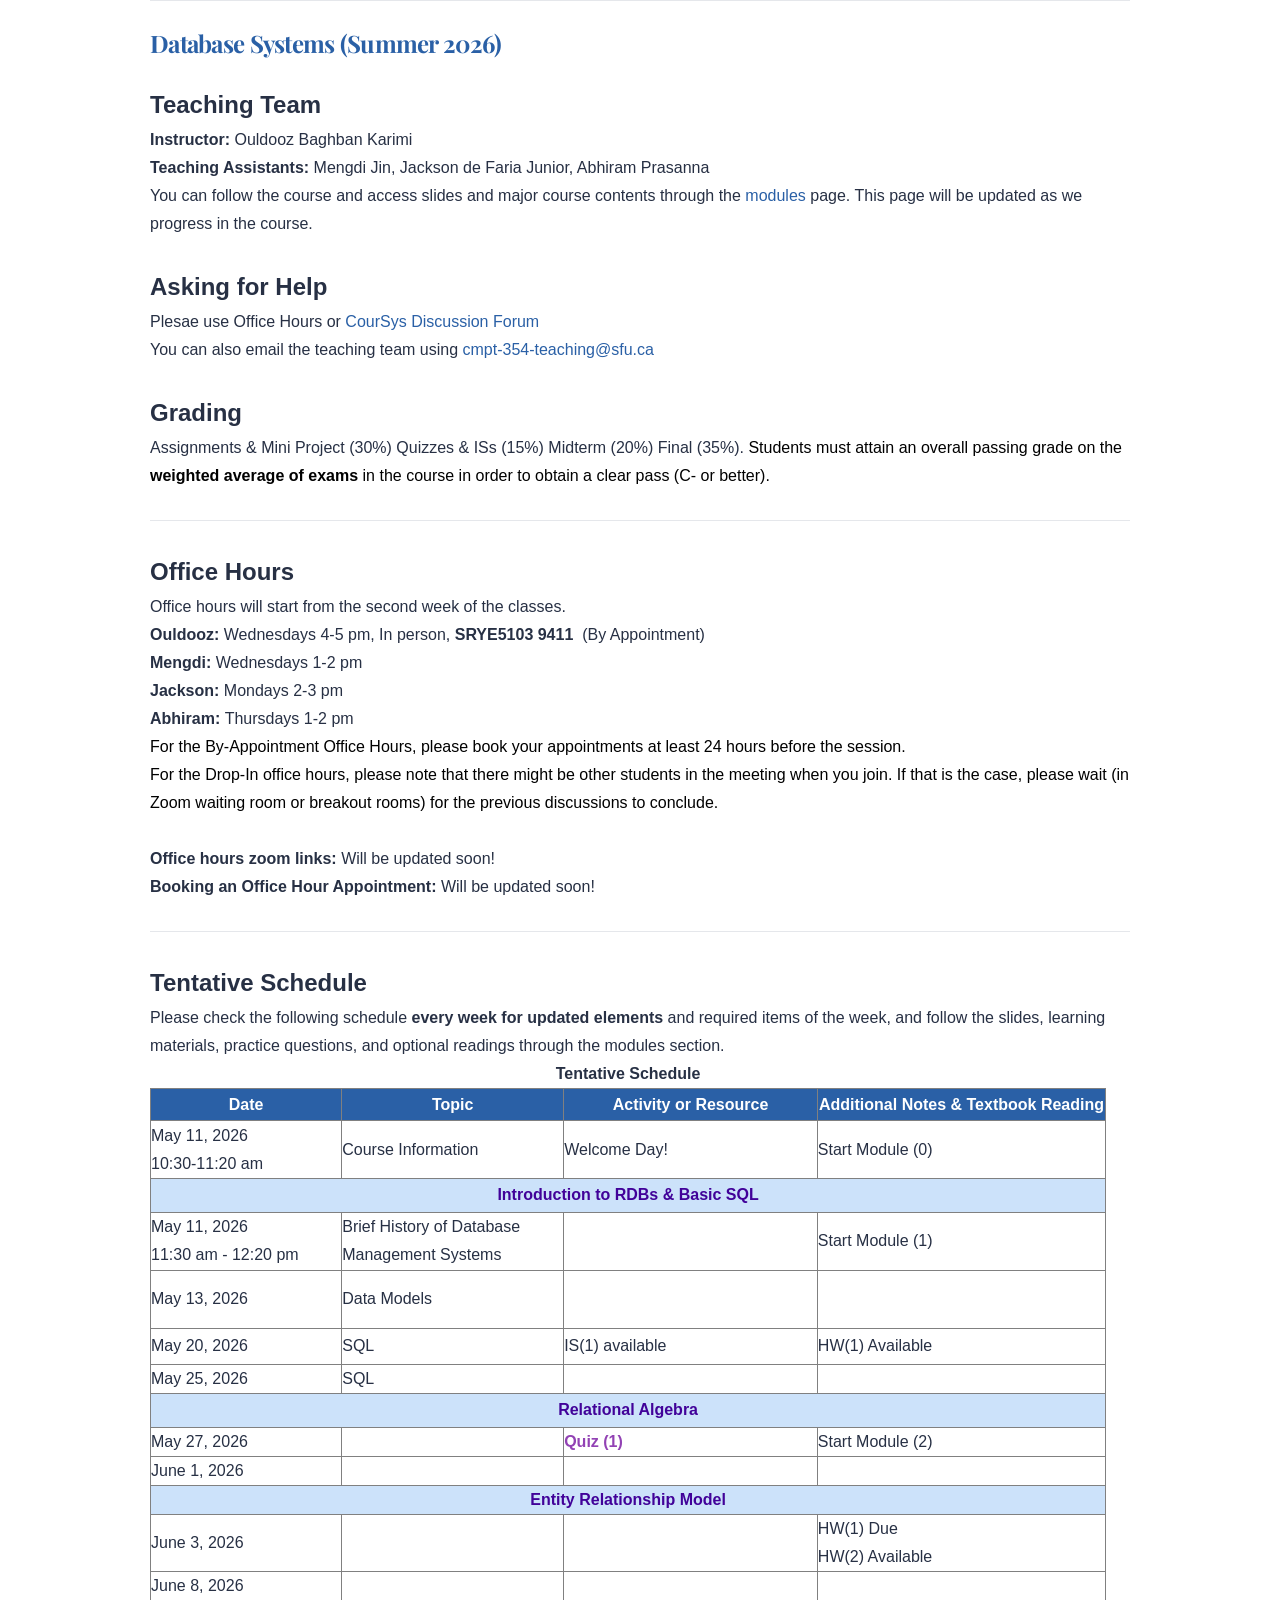
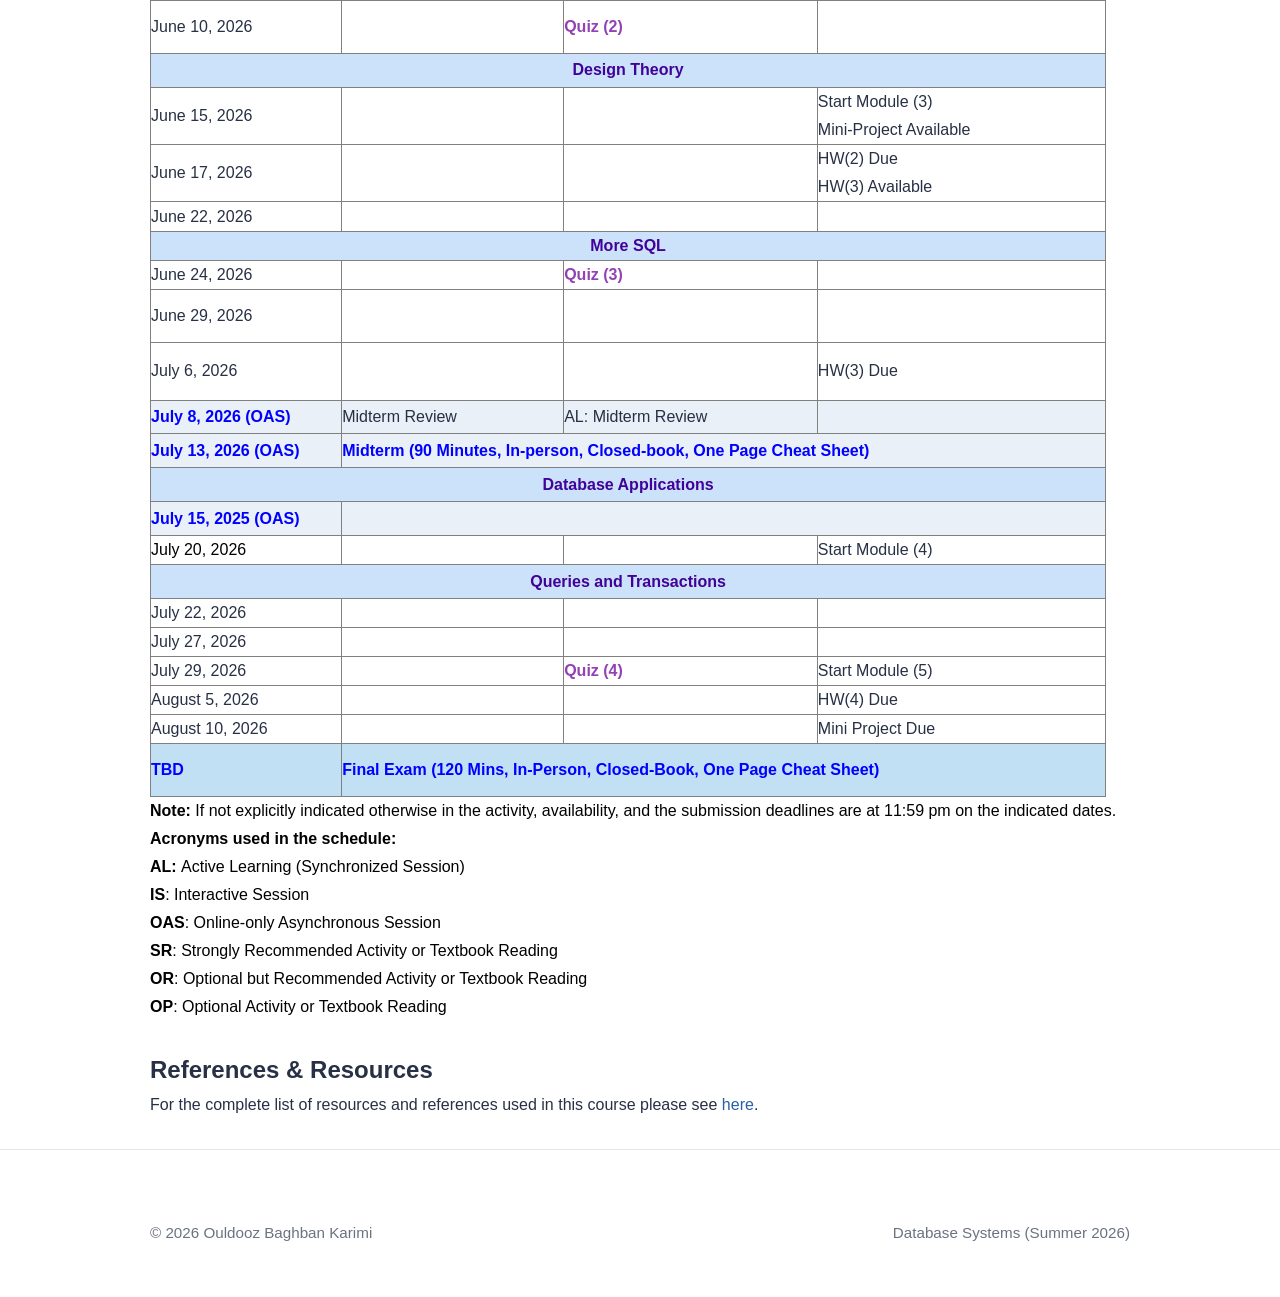
==== teaching/summer2026/DBS/index.html @ 2eedeb5d "Website" ====
<!DOCTYPE html>
<html lang="en">
<head>
  <meta charset="UTF-8" />
  <meta name="viewport" content="width=device-width, initial-scale=1.0" />
  <title>Ouldooz Baghban Karimi</title>

  <link rel="preconnect" href="https://fonts.googleapis.com">
  <link rel="preconnect" href="https://fonts.gstatic.com" crossorigin>
  <link href="https://fonts.googleapis.com/css2?family=Inter:wght@300;400;500;600;700&family=Playfair+Display:wght@600;700&display=swap" rel="stylesheet">

  <!-- CSS File -->
  <link rel="stylesheet" href="../../../css/styles.css" />
</head>
<body>
<main>
<section id="maininfo"  class="container">

    <h1><a href="index.html">Database Systems (Summer 2026)</a> </h1>
    <h2>Teaching Team</h2>
    <p><strong>Instructor:</strong> Ouldooz Baghban Karimi</p>
    <p><strong>Teaching Assistants: </strong>Mengdi Jin, Jackson de Faria Junior, Abhiram Prasanna</p>
    <p>You can follow the course and access slides and major course contents through the <a href="modules.html"> modules</a> page. This page will be updated as we progress in the course.<br/><br/></p>
    <h2>Asking for Help</h2>
    <p>Plesae use Office Hours or <a href="https://coursys.sfu.ca/2026su-cmpt-354-d1/forum/"> CourSys Discussion Forum</a></p>
    <p>You can also email the teaching team using <a href="mailto:cmpt-354-teaching@sfu.ca">cmpt-354-teaching@sfu.ca</a><br/><br/></p>
    <h2>Grading</h2>
    <p>Assignments &amp; Mini Project (30%) Quizzes &amp; ISs (15%) Midterm (20%) Final (35%). <span style="color: #000000;">Students must attain an overall passing grade on the <strong>weighted average of exams</strong> in the course in order to obtain a clear pass (C- or better).</span></p>

</section>

<section id="office" class="container">
<h2><strong>Office Hours&nbsp;</strong></h2>
<p>Office hours will start from the second week of the classes.</p>
<p><strong>Ouldooz: </strong>Wednesdays 4-5 pm, In person, <strong>SRYE5103 9411</strong>&nbsp; (By Appointment)</p>
<p><strong>Mengdi:&nbsp;</strong>Wednesdays 1-2 pm</p>
<p><strong>Jackson: </strong>Mondays 2-3 pm</p>
<p><strong>Abhiram: </strong>Thursdays 1-2 pm</p>
<p><span style="color: #000000;">For the By-Appointment Office Hours, please book your appointments at least 24 hours before the session. <br /></span></p>
<p><span style="color: #000000;">For the Drop-In office hours, please note that there might be other students in the meeting when you join. If that is the case, please wait (in Zoom waiting room or breakout rooms) for the previous discussions to conclude.</span> <br/><br/></p>
<p><strong>Office hours zoom links:</strong> Will be updated soon! </p>
<p><strong>Booking an Office Hour Appointment:</strong> Will be updated soon! </p>
</section>


<section id="schedule" class="container">
<h2><strong>Tentative Schedule<br /></strong></h2>
<p>Please check the following schedule <strong>every week for updated elements</strong> and required items of the week, and follow the slides, learning materials, practice questions, and optional readings through the modules section.</p>
<table style="border-collapse: collapse; width: 97.5661%; height: 1223.68px;" border="1">
    <caption><strong>Tentative Schedule</strong></caption>
    <tbody>
        <tr style="height: 31.9167px;">
            <th style="width: 20.0168%; height: 31.9167px; background-color: #2a60a6;" scope="col"><span style="color: #ffffff;"><strong>Date</strong></span></th>
            <th style="width: 23.2355%; height: 31.9167px; background-color: #2a60a6;" scope="col"><span style="color: #ffffff;"><strong>Topic<br /></strong></span></th>
            <th style="width: 26.5549%; height: 31.9167px; background-color: #2a60a6;" scope="col"><span style="color: #ffffff;"><strong>Activity or Resource<br /></strong></span></th>
            <th style="width: 30.176%; height: 31.9167px; background-color: #2a60a6;" scope="col"><span style="color: #ffffff;"><strong>Additional Notes &amp; Textbook Reading<br /></strong></span></th>
        </tr>
        <tr style="height: 57.9167px;">
            <td style="width: 20.0168%; height: 57.9167px;">May 11, 2026<br />10:30-11:20 am</td>
            <td style="width: 23.2355%; height: 57.9167px;">Course Information</td>
            <td style="width: 26.5549%; height: 57.9167px;">Welcome Day!<strong><br /></strong></td>
            <td style="width: 30.176%; height: 57.9167px;">Start Module (0)</td>
        </tr>
        <tr style="height: 33.9167px;">
            <td style="width: 99.9832%; height: 33.9167px; background-color: #cce2fa; text-align: center;" colspan="4"><strong><span style="color: #410299;">Introduction to RDBs &amp; Basic SQL</span></strong></td>
        </tr>
        <tr style="height: 57.9167px;">
            <td style="width: 20.0168%; height: 57.9167px;">May 11, 2026<br />11:30 am - 12:20 pm</td>
            <td style="width: 23.2355%; height: 57.9167px;">Brief History of Database Management Systems</td>
            <td style="width: 26.5549%; height: 57.9167px;">&nbsp;</td>
            <td style="width: 30.176%; height: 57.9167px;">Start Module (1)</td>
        </tr>
        <tr style="height: 57.9167px;">
            <td style="width: 20.0168%; height: 57.9167px;">May 13, 2026</td>
            <td style="width: 23.2355%; height: 57.9167px;">Data Models</td>
            <td style="width: 26.5549%; height: 57.9167px;"></td>
            <td style="width: 30.176%; height: 57.9167px;"></td>
        </tr>
        <tr style="height: 35.9167px;">
            <td style="width: 20.0168%; height: 35.9167px;">May 20, 2026</td>
            <td style="width: 23.2355%; height: 35.9167px;">SQL</td>
            <td style="width: 26.5549%; height: 35.9167px;">IS(1) available</td>
            <td style="width: 30.176%; height: 35.9167px;">HW(1) Available</td>
        </tr>
        <tr style="height: 29px;">
            <td style="width: 20.0168%; height: 29px;">May 25, 2026</td>
            <td style="width: 23.2355%; height: 29px;">SQL</td>
            <td style="width: 26.5549%; height: 29px;"></td>
            <td style="width: 30.176%; height: 29px;"></td>
        </tr>
        <tr style="height: 33.9167px;">
            <td style="width: 99.9832%; height: 33.9167px; background-color: #cce2fa; text-align: center;" colspan="4"><strong><span style="color: #410299;">Relational Algebra</span></strong></td>
        </tr>
        <tr style="height: 29px;">
            <td style="width: 20.0168%; height: 29px;">May 27, 2026</td>
            <td style="width: 23.2355%; height: 29px;"></td>
            <td style="width: 26.5549%; height: 29px;"><span style="color: #9242b4;"><strong>Quiz (1)</strong></span></td>
            <td style="width: 30.176%; height: 29px;">Start Module (2)</td>
        </tr>
        <tr style="height: 29.1333px;">
            <td style="width: 20.0168%; height: 29.1333px;">June 1, 2026</td>
            <td style="width: 23.2355%; height: 29.1333px;"></td>
            <td style="width: 26.5549%; height: 29.1333px;">&nbsp;</td>
            <td style="width: 30.176%; height: 29.1333px;"></td>
        </tr>
        <tr style="height: 29px;">
            <td style="width: 99.9832%; background-color: #cce2fa; text-align: center; height: 29px;" colspan="4"><strong><span style="color: #410299;">Entity Relationship Model</span></strong></td>
        </tr>
        <tr style="height: 53px;">
            <td style="width: 20.0168%; height: 53px;">June 3, 2026</td>
            <td style="width: 23.2355%; height: 53px;"></td>
            <td style="width: 26.5549%; height: 53px;"></td>
            <td style="width: 30.176%; height: 53px;">HW(1) Due<br />HW(2) Available</td>
        </tr>
        <tr style="height: 29px;">
            <td style="width: 20.0168%; height: 29px;">June 8, 2026</td>
            <td style="width: 23.2355%; height: 29px;"></td>
            <td style="width: 26.5549%; height: 29px;">&nbsp;</td>
            <td style="width: 30.176%; height: 29px;"></td>
        </tr>
        <tr style="height: 53px;">
            <td style="width: 20.0168%; height: 53px;">June 10, 2026</td>
            <td style="width: 23.2355%; height: 53px;">&nbsp;</td>
            <td style="width: 26.5549%; height: 53px;"><strong><span style="color: #9242b4;">Quiz (2)</span></strong></td>
            <td style="width: 30.176%; height: 53px;"></td>
        </tr>
        <tr style="height: 33.9167px;">
            <td style="width: 99.9832%; height: 33.9167px; background-color: #cce2fa; text-align: center;" colspan="4"><span style="color: #410299;"><strong>Design Theory</strong></span></td>
        </tr>
        <tr style="height: 57.9167px;">
            <td style="width: 20.0168%; height: 57.9167px;">June 15, 2026</td>
            <td style="width: 23.2355%; height: 57.9167px;">&nbsp;</td>
            <td style="width: 26.5549%; height: 57.9167px;">&nbsp;</td>
            <td style="width: 30.176%; height: 57.9167px;">Start Module (3)<br />Mini-Project Available</td>
        </tr>
        <tr style="height: 53px;">
            <td style="width: 20.0168%; height: 53px;">June 17, 2026</td>
            <td style="width: 23.2355%; height: 53px;">&nbsp;</td>
            <td style="width: 26.5549%; height: 53px;"></td>
            <td style="width: 30.176%; height: 53px;">HW(2) Due<br />HW(3) Available&nbsp;</td>
        </tr>
        <tr style="height: 29.1333px;">
            <td style="width: 20.0168%; height: 29.1333px;">June 22, 2026</td>
            <td style="width: 23.2355%; height: 29.1333px;">&nbsp;</td>
            <td style="width: 26.5549%; height: 29.1333px;">&nbsp;</td>
            <td style="width: 30.176%; height: 29.1333px;"></td>
        </tr>
        <tr style="height: 29px;">
            <td style="width: 99.9832%; background-color: #cce2fa; text-align: center; height: 29px;" colspan="4"><strong><span style="color: #410299;">More SQL</span></strong></td>
        </tr>
        <tr style="height: 29px;">
            <td style="width: 20.0168%; height: 29px;">June 24, 2026</td>
            <td style="width: 23.2355%; height: 29px;"></td>
            <td style="width: 26.5549%; height: 29px;"><span style="color: #9242b4;"><strong>Quiz (3)</strong></span></td>
            <td style="width: 30.176%; height: 29px;"></td>
        </tr>
        <tr style="height: 53px;">
            <td style="width: 20.0168%; height: 53px;">June 29, 2026</td>
            <td style="width: 23.2355%; height: 53px;"></td>
            <td style="width: 26.5549%; height: 53px;"></td>
            <td style="width: 30.176%; height: 53px;"></td>
        </tr>
        <tr style="height: 57.9167px;">
            <td style="width: 20.0168%; height: 57.9167px;">July 6, 2026</td>
            <td style="width: 23.2355%; height: 57.9167px;"></td>
            <td style="width: 26.5549%; height: 57.9167px;">&nbsp;</td>
            <td style="width: 30.176%; height: 57.9167px;">HW(3) Due</td>
        </tr>
        <tr style="height: 33.9167px;">
            <td style="width: 20.0168%; background-color: #eaf0f8; height: 33.9167px;"><span style="color: #843fa1;"><span style="color: #000000;"><span style="color: #843fa1;"><span style="color: #000000;"><span style="color: #0000ff;"><strong>July 8, 2026 (OAS)</strong></span><strong></strong></span></span><strong></strong></span></span></td>
            <td style="width: 23.2355%; background-color: #eaf0f8; height: 33.9167px;">Midterm Review</td>
            <td style="width: 26.5549%; background-color: #eaf0f8; height: 33.9167px;">AL: Midterm Review</td>
            <td style="width: 30.176%; background-color: #eaf0f8; height: 33.9167px;"></td>
        </tr>
        <tr style="height: 33.9167px;">
            <td style="width: 20.0168%; height: 33.9167px; background-color: #eaf0f8;"><span style="color: #843fa1;"><span style="color: #000000;"><span style="color: #843fa1;"><span style="color: #000000;"><span style="color: #0000ff;"><strong>July 13, 2026 (OAS)</strong></span><strong></strong></span></span><strong></strong></span></span></td>
            <td style="height: 33.9167px; background-color: #eaf0f8; width: 79.9665%;" colspan="3"><span style="color: #843fa1;"><span style="color: #000000;"><span style="color: #843fa1;"><span style="color: #000000;"><span style="color: #0000ff;"><strong>Midterm (90 Minutes, In-person, Closed-book, One Page Cheat Sheet)</strong></span><strong></strong></span></span><strong></strong></span></span></td>
        </tr>
        <tr style="height: 33.9167px;">
            <td style="width: 99.9832%; height: 33.9167px; background-color: #cce2fa; text-align: center;" colspan="4"><strong><span style="color: #410299;"> Database Applications</span></strong></td>
        </tr>
        <tr style="height: 33.9167px;">
            <td style="width: 20.0168%; height: 33.9167px; background-color: #eaf0f8;"><span style="color: #843fa1;"><span style="color: #000000;"><span style="color: #843fa1;"><span style="color: #000000;"><span style="color: #0000ff;"><strong>July 15, 2025 (OAS)</strong></span></span></span></span></span></td>
            <td style="width: 79.9665%; height: 33.9167px; background-color: #eaf0f8;" colspan="3"></td>
        </tr>
        <tr style="height: 29.1333px;">
            <td style="width: 20.0168%; height: 29.1333px;"><span style="color: #000000;">July 20, 2026</span></td>
            <td style="width: 23.2355%; height: 29.1333px;"></td>
            <td style="width: 26.5549%; height: 29.1333px;">&nbsp;</td>
            <td style="width: 30.176%; height: 29.1333px;">Start Module (4)</td>
        </tr>
        <tr style="height: 33.9167px;">
            <td style="width: 99.9832%; height: 33.9167px; background-color: #cce2fa; text-align: center;" colspan="4"><span style="color: #410299;"><strong>Queries and Transactions</strong></span></td>
        </tr>
        <tr style="height: 29px;">
            <td style="width: 20.0168%; height: 29px;">July 22, 2026</td>
            <td style="width: 23.2355%; height: 29px;"></td>
            <td style="width: 26.5549%; height: 29px;"></td>
            <td style="width: 30.176%; height: 29px;"></td>
        </tr>
        <tr style="height: 29px;">
            <td style="width: 20.0168%; height: 29px;">July 27, 2026</td>
            <td style="width: 23.2355%; height: 29px;"></td>
            <td style="width: 26.5549%; height: 29px;"></td>
            <td style="width: 30.176%; height: 29px;"></td>
        </tr>
        <tr style="height: 29.1333px;">
            <td style="width: 20.0168%; height: 29.1333px;">July 29, 2026</td>
            <td style="width: 23.2355%; height: 29.1333px;"></td>
            <td style="width: 26.5549%; height: 29.1333px;"><strong><span style="color: #9242b4;">Quiz (4)</span></strong></td>
            <td style="width: 30.176%; height: 29.1333px;">Start Module (5)</td>
        </tr>
        <tr style="height: 29.1333px;">
            <td style="width: 20.0168%; height: 29.1333px;">August 5, 2026</td>
            <td style="width: 23.2355%; height: 29.1333px;"></td>
            <td style="width: 26.5549%; height: 29.1333px;"></td>
            <td style="width: 30.176%; height: 29.1333px;">HW(4) Due</td>
        </tr>
        <tr style="height: 29px;">
            <td style="width: 20.0168%; height: 29px;">August 10, 2026</td>
            <td style="width: 23.2355%; height: 29px;"></td>
            <td style="width: 26.5549%; height: 29px;"></td>
            <td style="width: 30.176%; height: 29px;">Mini Project Due</td>
        </tr>
        <tr style="height: 53px;">
            <td style="width: 20.0168%; height: 53px; background-color: #c2e0f4;"><span style="color: #0000ff;"><strong>TBD</strong></span></td>
            <td style="width: 79.9665%; height: 53px; background-color: #c2e0f4;" colspan="3"><span style="color: #0000ff;"><strong>Final Exam (120 Mins, In-Person, Closed-Book, One Page Cheat Sheet)</strong></span></td>
        </tr>
    </tbody>
</table>
<p><strong><span style="color: #000000;">Note: </span></strong><span style="color: #000000;">If not explicitly indicated otherwise in the activity, availability, and the submission deadlines are at 11:59 pm on the indicated dates.</span></p>
<p><span style="color: #000000;"><strong>Acronyms used in the schedule:</strong><br /><strong>AL: </strong>Active Learning (Synchronized Session)<strong></strong></span><br /><span style="color: #000000;"><strong>IS</strong>: Interactive Session<br /><strong>OAS</strong>: Online-only Asynchronous Session</span> <br /><strong></strong><span style="color: #000000;"><strong>SR</strong>: Strongly Recommended Activity or Textbook Reading</span><br /><span style="color: #000000;"><strong>OR</strong>: Optional but Recommended Activity or Textbook Reading</span><br /><span style="color: #000000;"><strong>OP</strong>: Optional Activity or Textbook Reading<br /></span></p>
<p><strong></strong><strong></strong><strong></strong><span style="color: #000000;"><strong></strong><br /><strong></strong></span></p>
<h2><strong>References &amp; Resources</strong></h2>
<p><span>For the complete list of resources and references used in this course please see <a title="References" href="https://canvas.sfu.ca/courses/13083/pages/references" data-course-type="wikiPages" data-published="false" data-api-endpoint="https://canvas.sfu.ca/api/v1/courses/13083/pages/references" data-api-returntype="Page">here</a>. </span></p>

</main>

  <footer>
    <div class="container footer-content">
      <div>
        © 2026 Ouldooz Baghban Karimi
      </div>

      <div>
       Database Systems (Summer 2026)
      </div>
    </div>
  </footer>

</body>
</html>
---- css/styles.css ----
:root {
      --text:#273044;
      --muted: #4b5563;
      --light: #6b7280;
      --border: #e5e7eb;
      --accent: #1d4ed8;
      --background: #ffffff;
      --section-space: 30px;
      --max-width: 980px;
    }

    * {
      margin: 0;
      padding: 0;
      box-sizing: border-box;
    }

    html {
      scroll-behavior: smooth;
    }

    body {
      font-family: 'Fira Sans', sans-serif;
      background: var(--background);
      color: var(--text);
      line-height: 1.75;
      -webkit-font-smoothing: antialiased;
      text-rendering: optimizeLegibility;
    }

    a {
      text-decoration: none;
      color: #2a60a6;
    }

    h1 {
      font-family: 'Playfair Display', serif;
      line-height: 1.05;
      font-weight: 700;
      margin-bottom: 28px;
      letter-spacing: -0.03em;
    }

    .container {
      width: min(92%, var(--max-width));
      margin: 0 auto;
    }

    header {
      position: sticky;
      top: 0;
      background: rgba(255,255,255,0.94);
      backdrop-filter: blur(10px);
      border-bottom: 1px solid var(--border);
      z-index: 100;
    }

    .nav {
      display: flex;
      justify-content: space-between;
      align-items: center;
      padding: 20px 0;
    }

    .brand {
      font-size: 1rem;
      font-weight: 600;
      letter-spacing: 0.02em;
    }

    nav a {
      text-decoration: none;
      color: var(--muted);
      margin-left: 28px;
      font-size: 0.95rem;
      transition: color 0.25s ease;
    }

    nav a:hover {
      color: var(--accent);
    }

    .hero {
      padding: 130px 0 110px;
    }

    .hero h1 {
      font-family: 'Playfair Display', serif;
      font-size: clamp(3rem, 7vw, 5.2rem);
      line-height: 1.05;
      font-weight: 700;
      margin-bottom: 28px;
      letter-spacing: -0.03em;
    }

    .hero p {
      max-width: 760px;
      font-size: 1rem;
      color: var(--muted);
      margin-bottom: 38px;
      display: flex;
    }

    .hero-links {
      display: flex;
      flex-wrap: wrap;
      gap: 14px;
    }

    .button {
      display: inline-block;
      padding: 12px 22px;
      border-radius: 999px;
      text-decoration: none;
      font-weight: 500;
      font-size: 0.95rem;
      transition: all 0.25s ease;
      border: 1px solid var(--border);
      color: var(--text);
      background: white;
    }

    .button:hover {
      border-color: var(--accent);
      color: var(--accent);
      transform: translateY(-1px);
    }

    section {
      padding: var(--section-space) 0;
      border-top: 1px solid var(--border);
    }

    .section-title {
      font-size: 0.9rem;
      font-weight: 700;
      letter-spacing: 0.12em;
      text-transform: uppercase;
      color: var(--light);
      margin-bottom: 28px;
    }

    .section-content {
      max-width: 760px;
    }

    .section-content p {
      color: var(--muted);
      margin-bottom: 20px;
    }

    .list {
      display: grid;
      gap: 24px;
      margin-top: 18px;
    }

    .item h3 {
      font-size: 1.08rem;
      margin-bottom: 6px;
      font-weight: 600;
    }

    .item .meta {
      color: var(--light);
      font-size: 0.95rem;
      margin-bottom: 10px;
    }

    .item p {
      margin-bottom: 0;
    }

    footer {
      padding: 70px 0 50px;
      border-top: 1px solid var(--border);
    }

    .footer-content {
      display: flex;
      justify-content: space-between;
      gap: 20px;
      flex-wrap: wrap;
      color: var(--light);
      font-size: 0.95rem;
    }

    .footer-content a {
      color: inherit;
      text-decoration: none;
    }

    .footer-content a:hover {
      color: var(--accent);
    }

    .profile-image {
      width: 140px;
      height: 140px;
      object-fit: cover;
      border-radius: 50%;
      border: 3px solid #e5e7eb;
      flex-shrink: 0;
      margin-right: 30px;
    }
    

    @media (max-width: 760px) {
      .nav {
        flex-direction: column;
        gap: 18px;
      }

      nav a {
        margin: 0 12px;
      }

      .hero {
        padding: 90px 0 80px;
      }

      section {
        padding: 70px 0;
      }

      .footer-content {
        flex-direction: column;
      }
    }
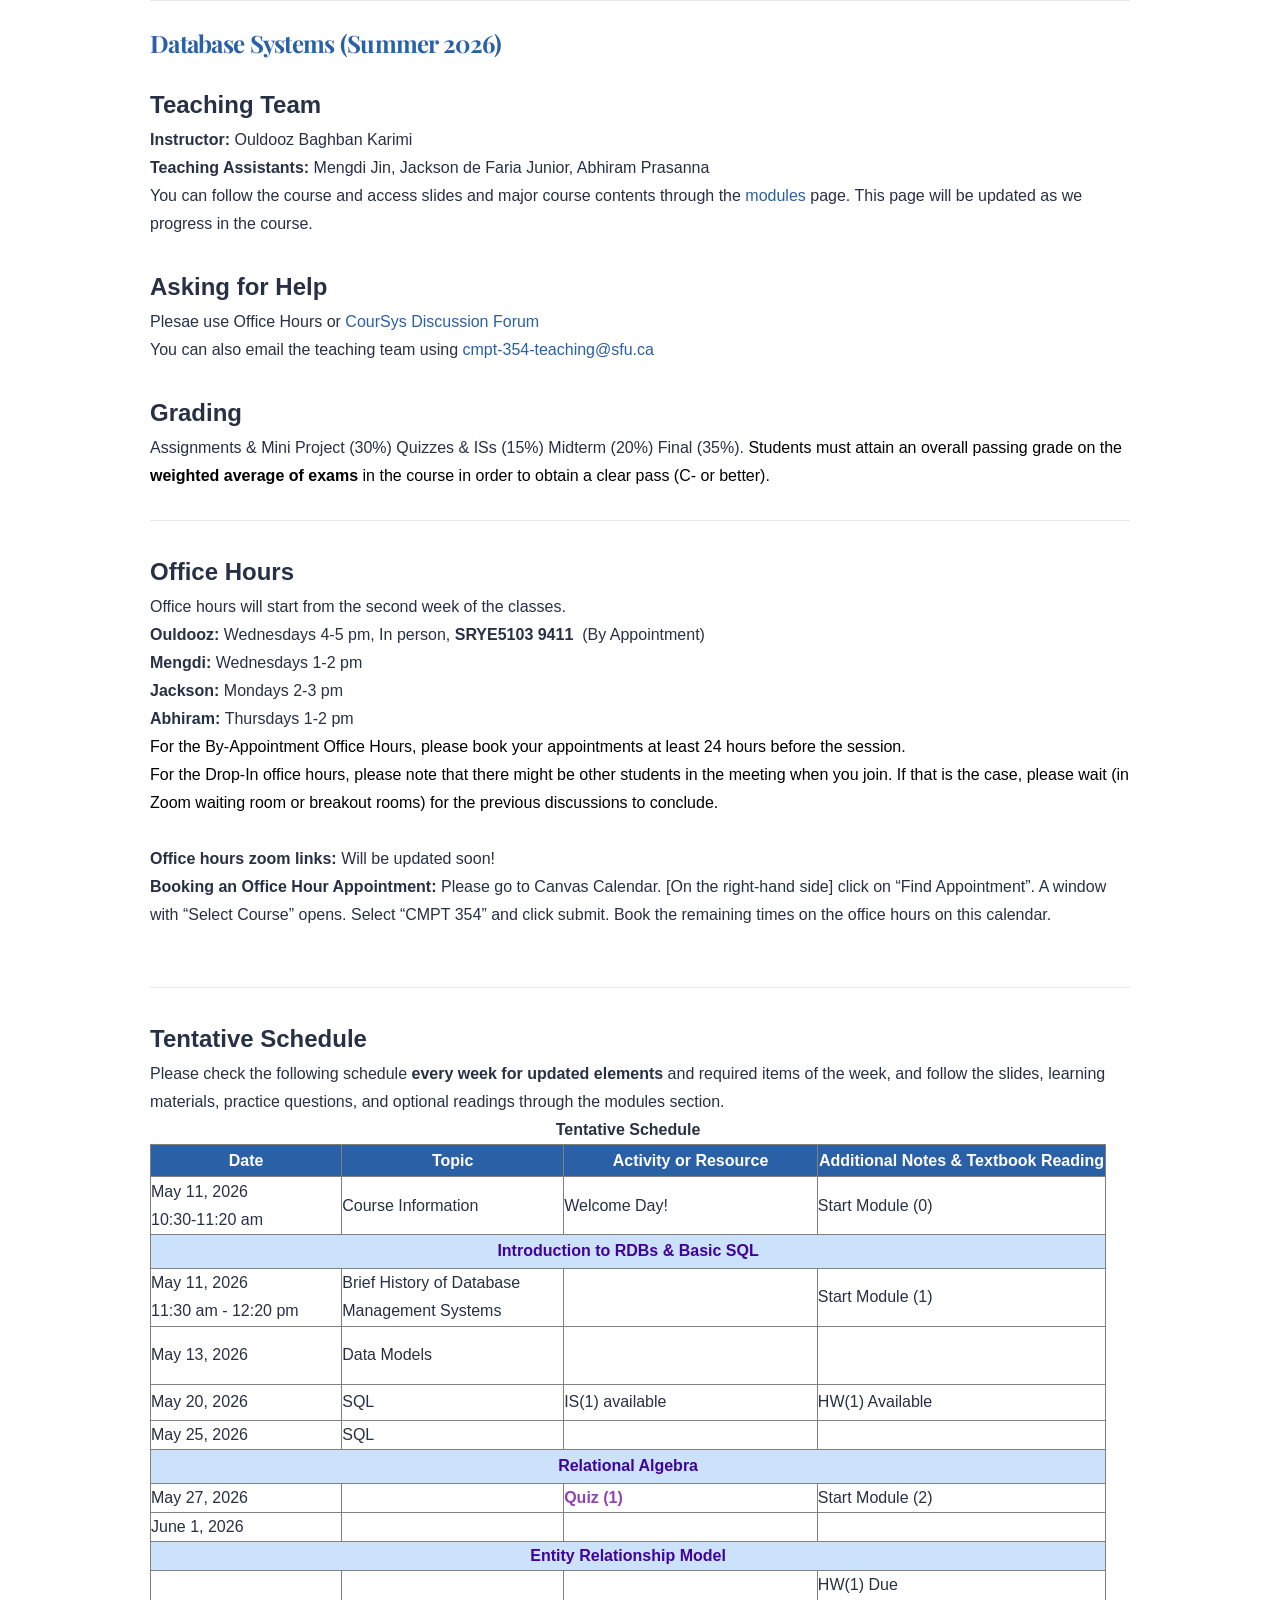
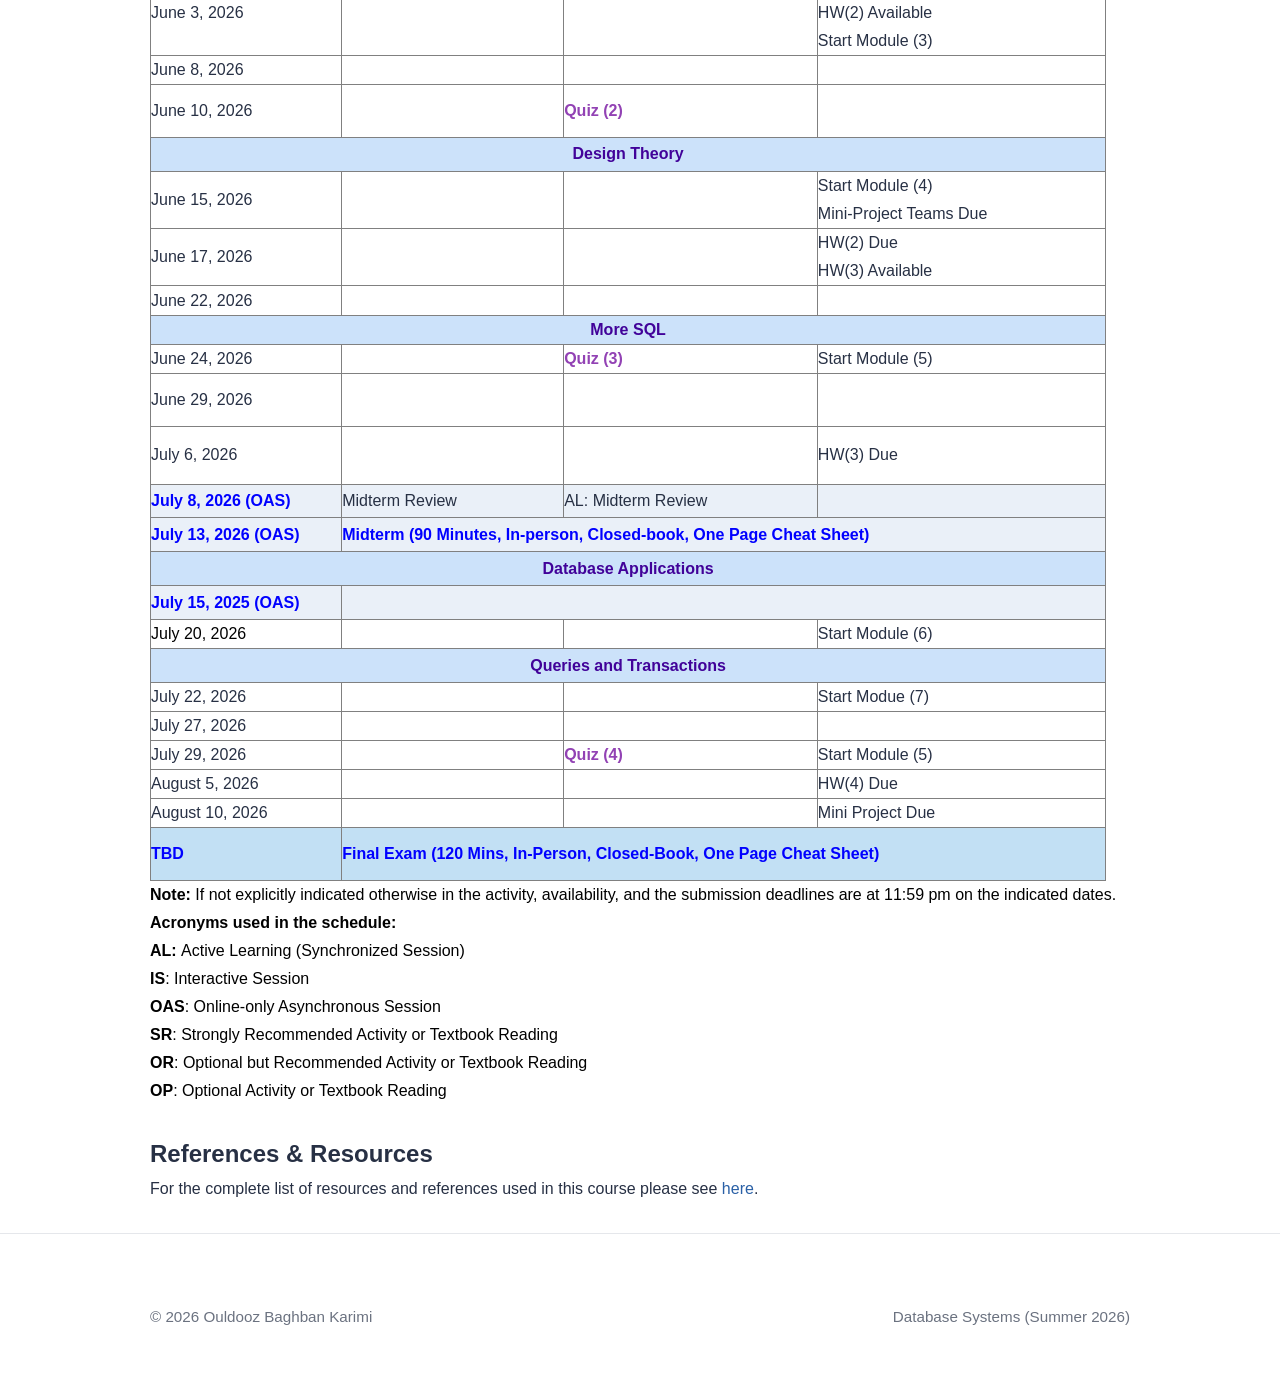
==== commit 82e1cc45: "Website Updates" ====
--- a/teaching/summer2026/DBS/index.html
+++ b/teaching/summer2026/DBS/index.html
@@ -39,7 +39,8 @@
 <p><span style="color: #000000;">For the By-Appointment Office Hours, please book your appointments at least 24 hours before the session. <br /></span></p>
 <p><span style="color: #000000;">For the Drop-In office hours, please note that there might be other students in the meeting when you join. If that is the case, please wait (in Zoom waiting room or breakout rooms) for the previous discussions to conclude.</span> <br/><br/></p>
 <p><strong>Office hours zoom links:</strong> Will be updated soon! </p>
-<p><strong>Booking an Office Hour Appointment:</strong> Will be updated soon! </p>
+<p><strong>Booking an Office Hour Appointment: </strong>Please go to Canvas Calendar. [On the right-hand side] click on &ldquo;Find Appointment&rdquo;. A window with &ldquo;Select Course&rdquo; opens. Select &ldquo;CMPT 354&rdquo; and click submit. Book the remaining times on the office hours on this calendar.</p>
+<p>&nbsp;</p>
 </section>
 
 
@@ -110,7 +111,7 @@
             <td style="width: 20.0168%; height: 53px;">June 3, 2026</td>
             <td style="width: 23.2355%; height: 53px;"></td>
             <td style="width: 26.5549%; height: 53px;"></td>
-            <td style="width: 30.176%; height: 53px;">HW(1) Due<br />HW(2) Available</td>
+            <td style="width: 30.176%; height: 53px;">HW(1) Due<br />HW(2) Available<br/>Start Module (3)</td>
         </tr>
         <tr style="height: 29px;">
             <td style="width: 20.0168%; height: 29px;">June 8, 2026</td>
@@ -131,7 +132,7 @@
             <td style="width: 20.0168%; height: 57.9167px;">June 15, 2026</td>
             <td style="width: 23.2355%; height: 57.9167px;">&nbsp;</td>
             <td style="width: 26.5549%; height: 57.9167px;">&nbsp;</td>
-            <td style="width: 30.176%; height: 57.9167px;">Start Module (3)<br />Mini-Project Available</td>
+            <td style="width: 30.176%; height: 57.9167px;">Start Module (4)<br />Mini-Project Teams Due</td>
         </tr>
         <tr style="height: 53px;">
             <td style="width: 20.0168%; height: 53px;">June 17, 2026</td>
@@ -152,7 +153,7 @@
             <td style="width: 20.0168%; height: 29px;">June 24, 2026</td>
             <td style="width: 23.2355%; height: 29px;"></td>
             <td style="width: 26.5549%; height: 29px;"><span style="color: #9242b4;"><strong>Quiz (3)</strong></span></td>
-            <td style="width: 30.176%; height: 29px;"></td>
+            <td style="width: 30.176%; height: 29px;">Start Module (5)</td>
         </tr>
         <tr style="height: 53px;">
             <td style="width: 20.0168%; height: 53px;">June 29, 2026</td>
@@ -187,7 +188,7 @@
             <td style="width: 20.0168%; height: 29.1333px;"><span style="color: #000000;">July 20, 2026</span></td>
             <td style="width: 23.2355%; height: 29.1333px;"></td>
             <td style="width: 26.5549%; height: 29.1333px;">&nbsp;</td>
-            <td style="width: 30.176%; height: 29.1333px;">Start Module (4)</td>
+            <td style="width: 30.176%; height: 29.1333px;">Start Module (6)</td>
         </tr>
         <tr style="height: 33.9167px;">
             <td style="width: 99.9832%; height: 33.9167px; background-color: #cce2fa; text-align: center;" colspan="4"><span style="color: #410299;"><strong>Queries and Transactions</strong></span></td>
@@ -196,7 +197,7 @@
             <td style="width: 20.0168%; height: 29px;">July 22, 2026</td>
             <td style="width: 23.2355%; height: 29px;"></td>
             <td style="width: 26.5549%; height: 29px;"></td>
-            <td style="width: 30.176%; height: 29px;"></td>
+            <td style="width: 30.176%; height: 29px;">Start Modue (7)</td>
         </tr>
         <tr style="height: 29px;">
             <td style="width: 20.0168%; height: 29px;">July 27, 2026</td>
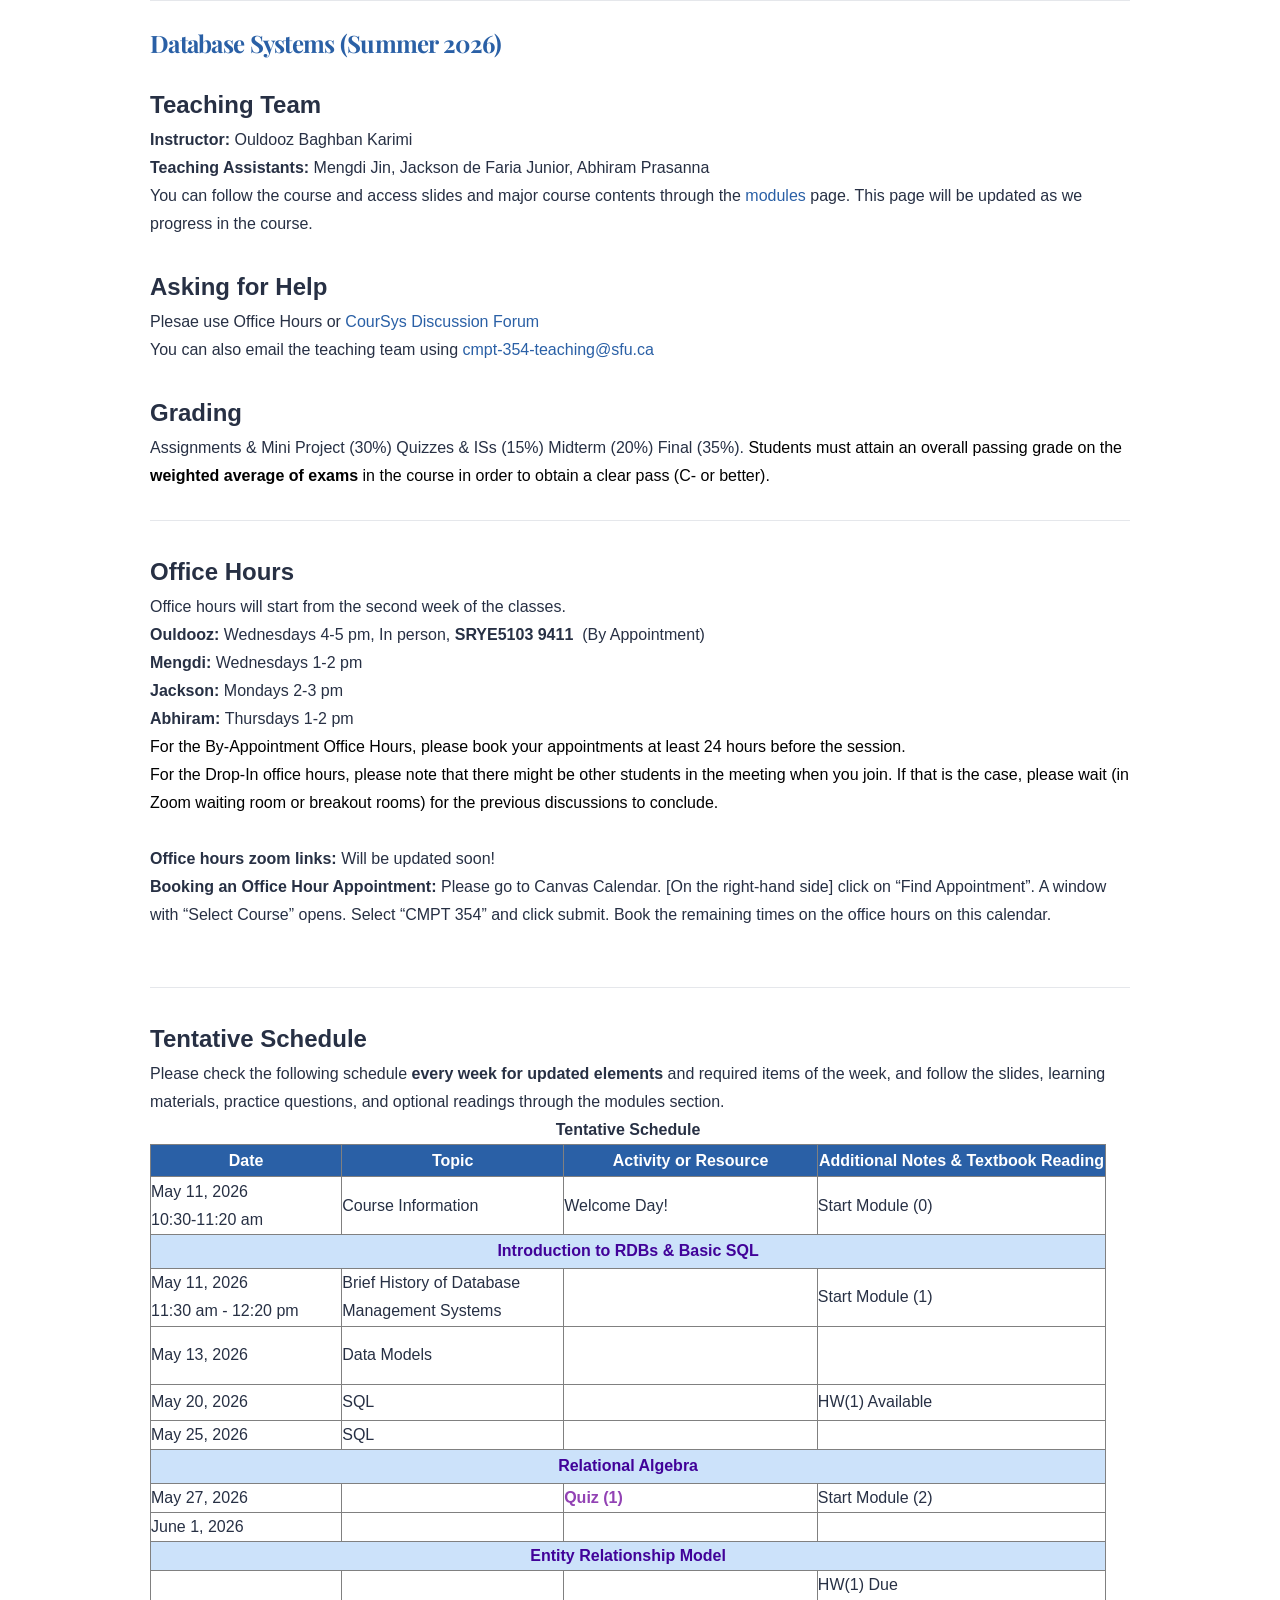
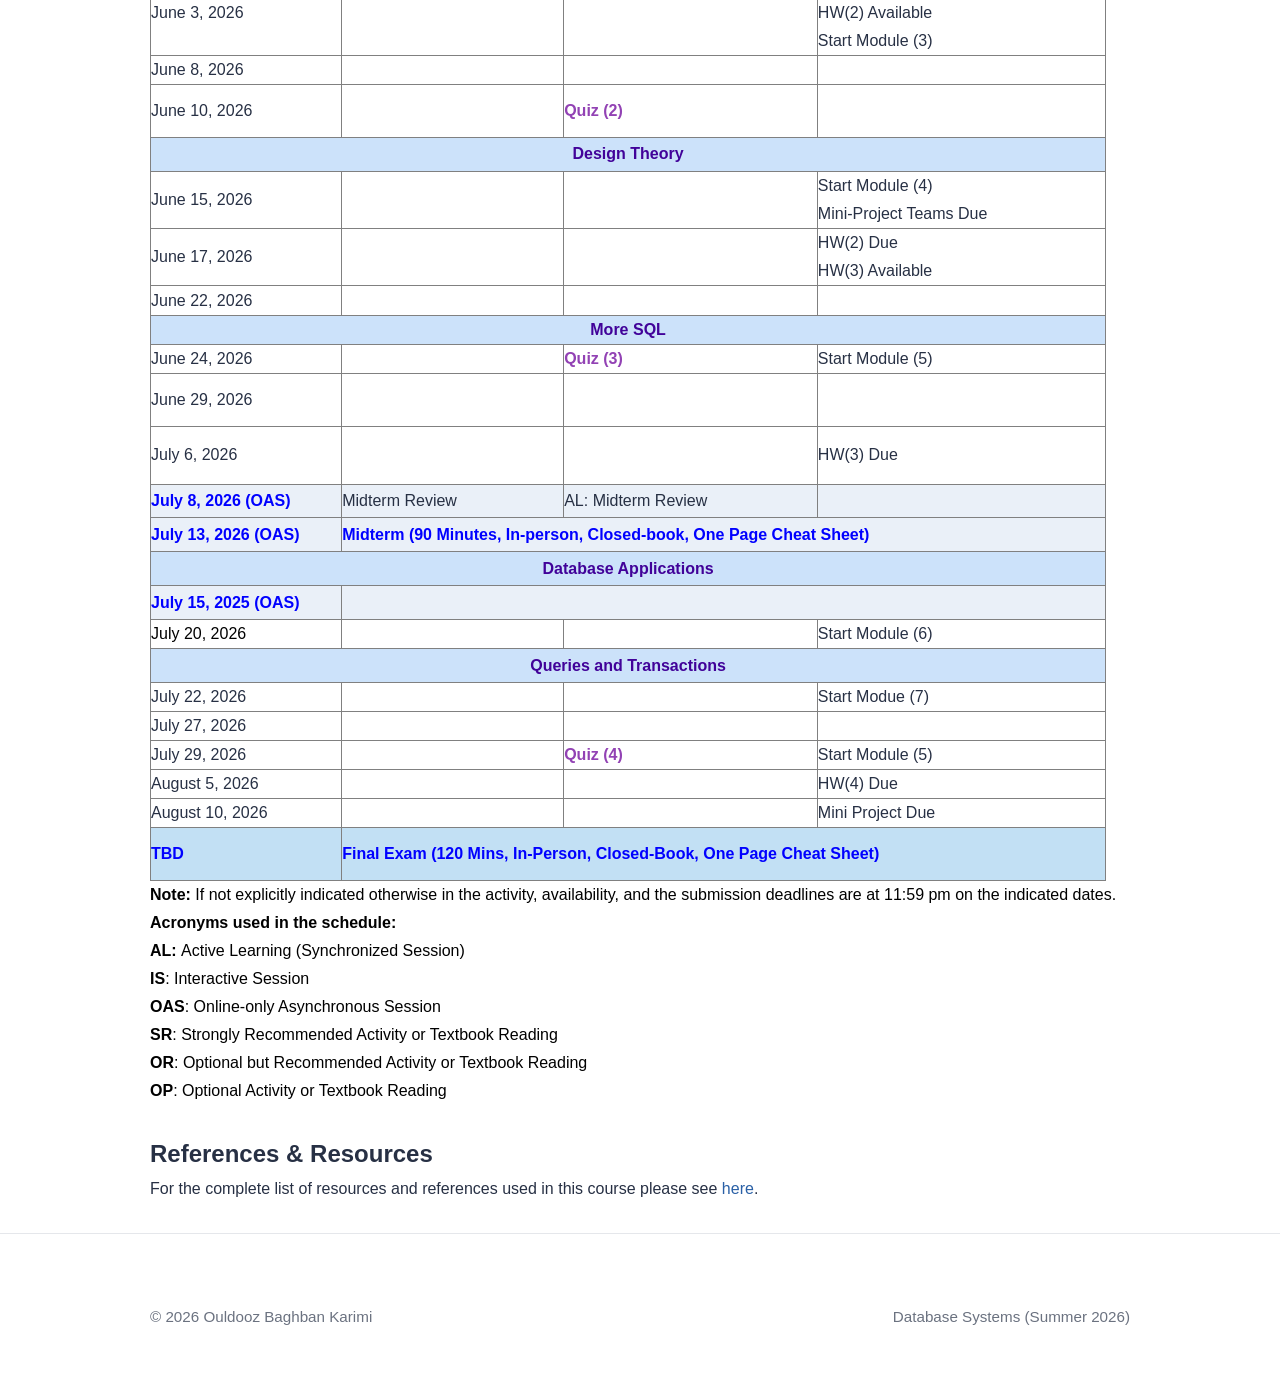
==== commit dee6ed4e: "Website Update" ====
--- a/teaching/summer2026/DBS/index.html
+++ b/teaching/summer2026/DBS/index.html
@@ -80,7 +80,7 @@
         <tr style="height: 35.9167px;">
             <td style="width: 20.0168%; height: 35.9167px;">May 20, 2026</td>
             <td style="width: 23.2355%; height: 35.9167px;">SQL</td>
-            <td style="width: 26.5549%; height: 35.9167px;">IS(1) available</td>
+            <td style="width: 26.5549%; height: 35.9167px;"></td>
             <td style="width: 30.176%; height: 35.9167px;">HW(1) Available</td>
         </tr>
         <tr style="height: 29px;">
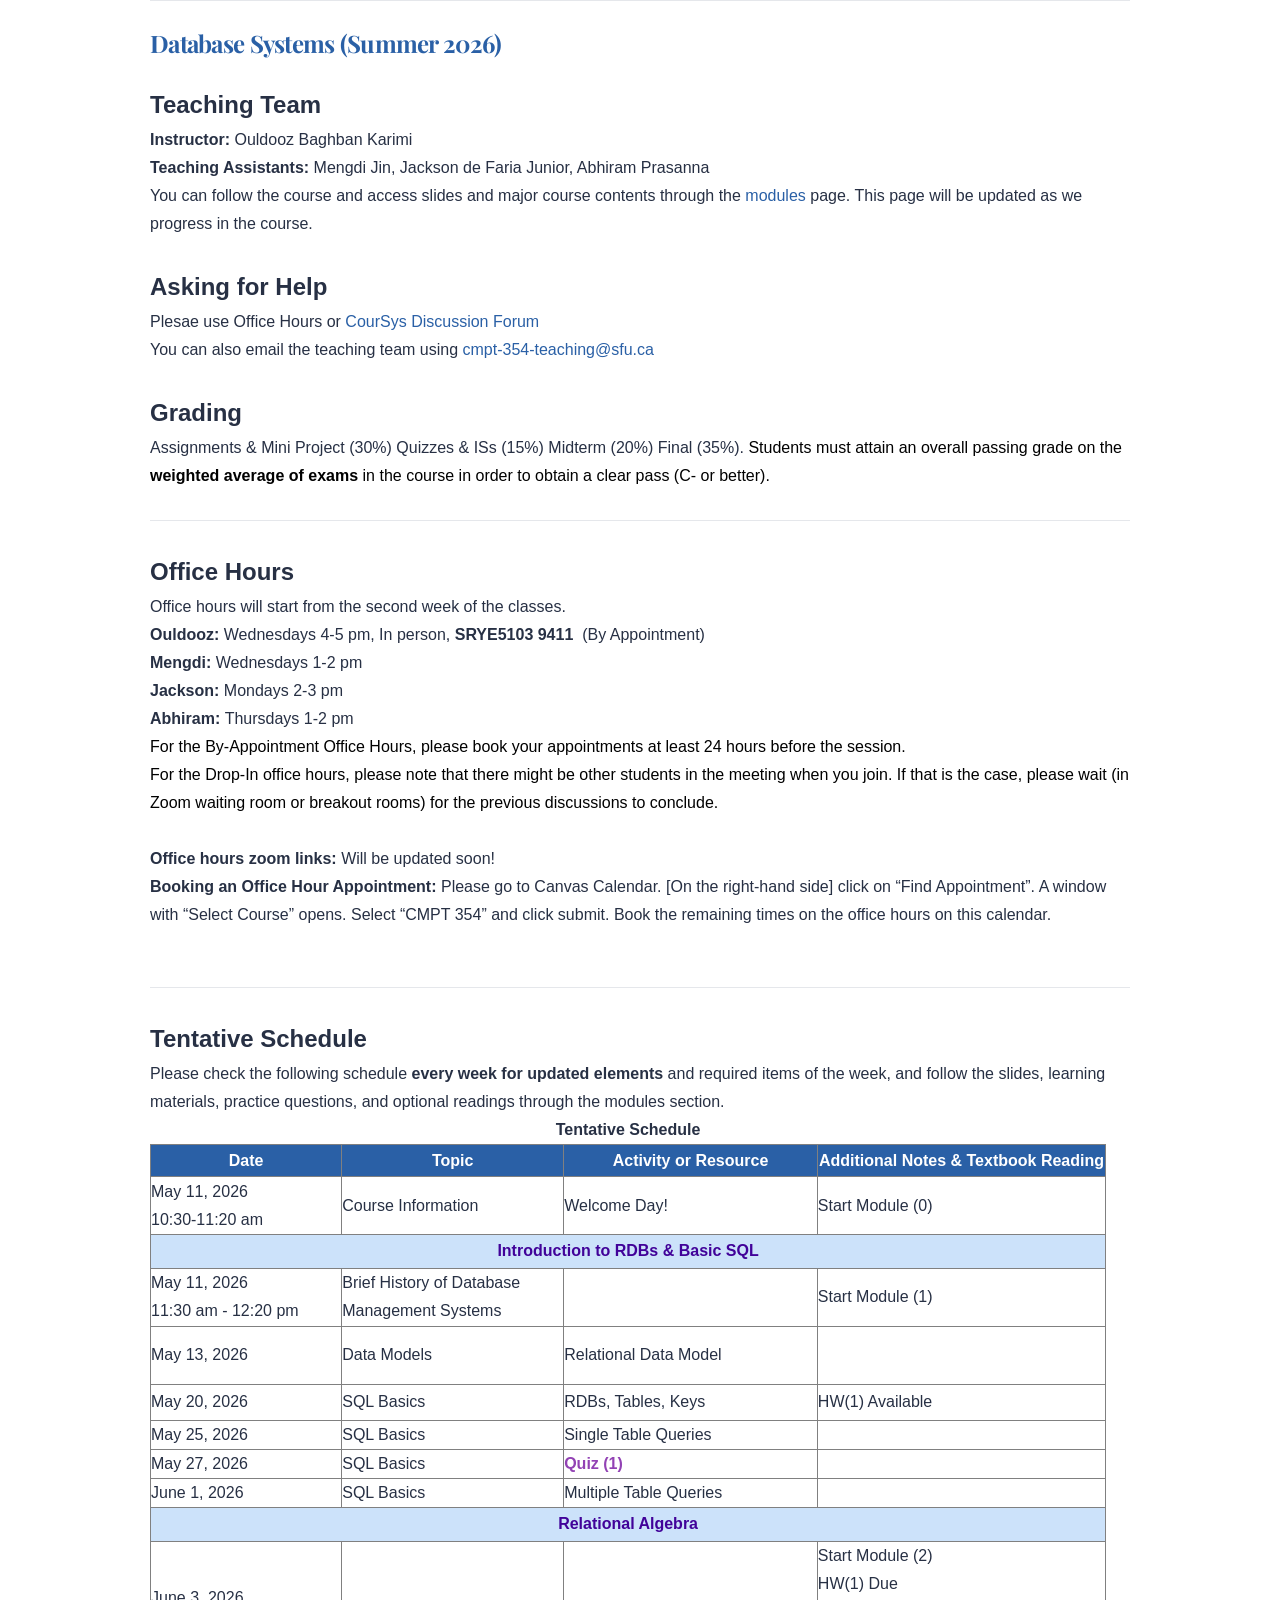
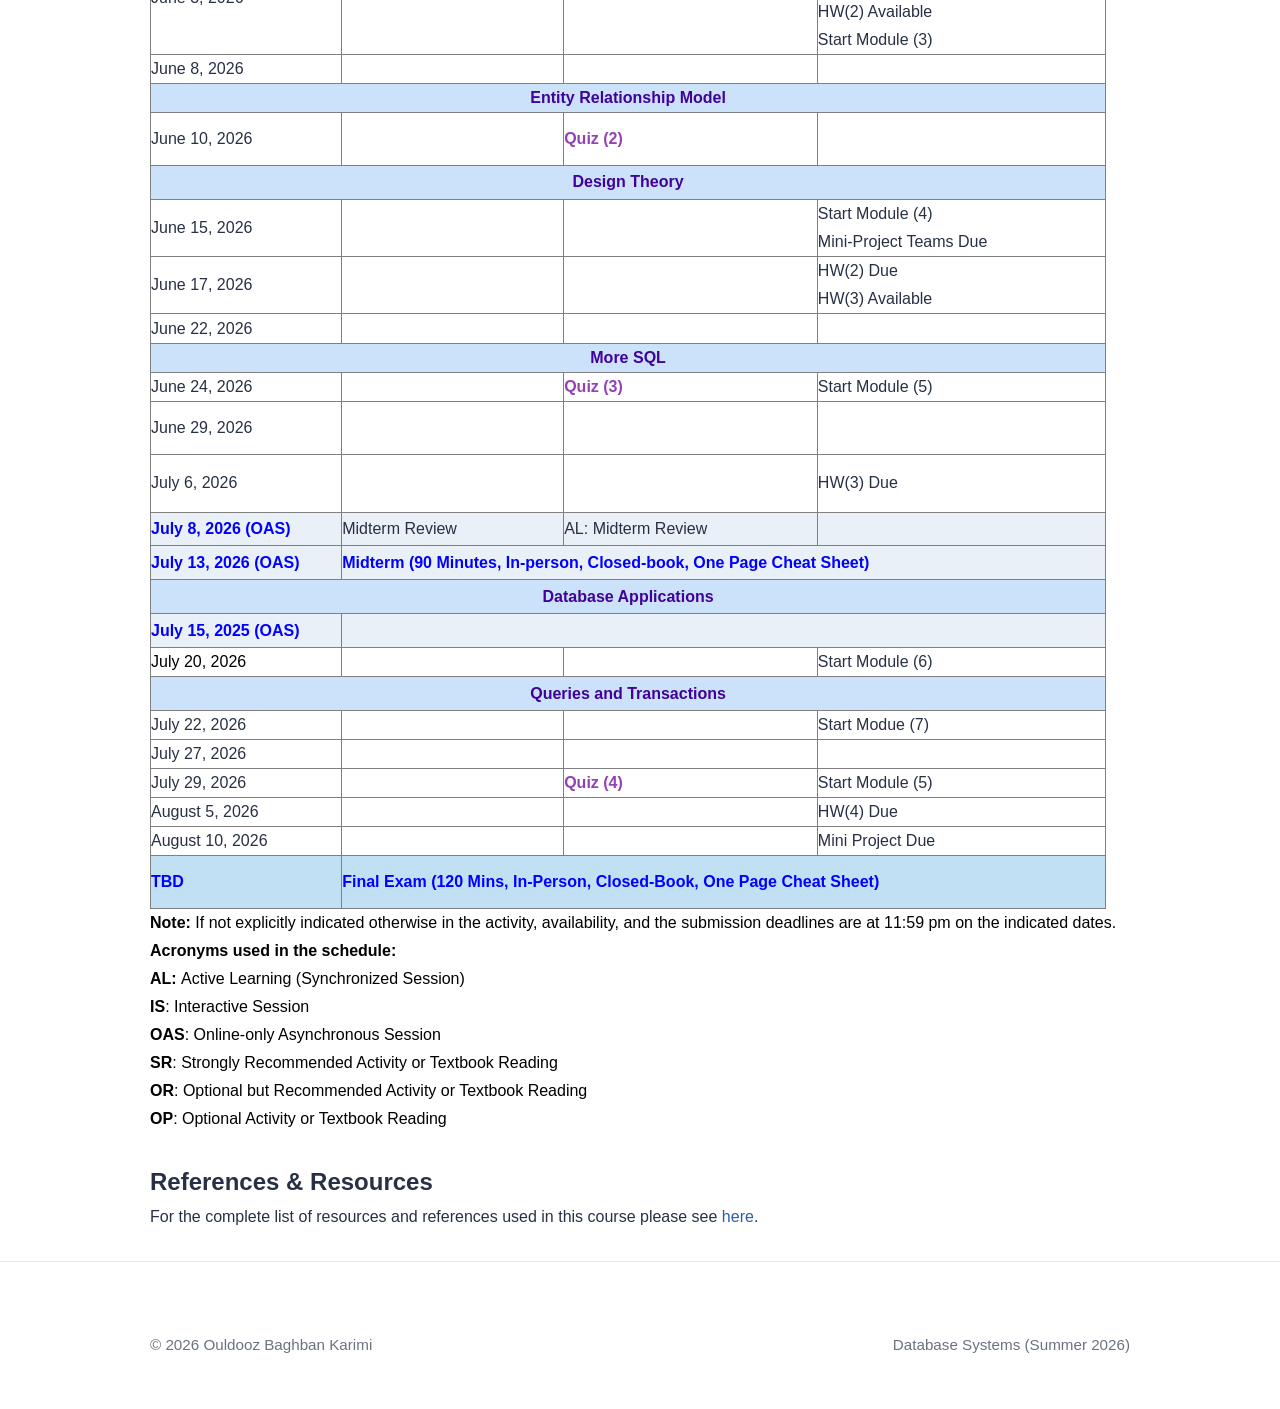
==== commit 23c1acee: "Website Update" ====
--- a/teaching/summer2026/DBS/index.html
+++ b/teaching/summer2026/DBS/index.html
@@ -74,50 +74,52 @@
         <tr style="height: 57.9167px;">
             <td style="width: 20.0168%; height: 57.9167px;">May 13, 2026</td>
             <td style="width: 23.2355%; height: 57.9167px;">Data Models</td>
-            <td style="width: 26.5549%; height: 57.9167px;"></td>
+            <td style="width: 26.5549%; height: 57.9167px;">Relational Data Model</td>
             <td style="width: 30.176%; height: 57.9167px;"></td>
         </tr>
         <tr style="height: 35.9167px;">
             <td style="width: 20.0168%; height: 35.9167px;">May 20, 2026</td>
-            <td style="width: 23.2355%; height: 35.9167px;">SQL</td>
-            <td style="width: 26.5549%; height: 35.9167px;"></td>
+            <td style="width: 23.2355%; height: 35.9167px;">SQL Basics</td>
+            <td style="width: 26.5549%; height: 35.9167px;">RDBs, Tables, Keys</td>
             <td style="width: 30.176%; height: 35.9167px;">HW(1) Available</td>
         </tr>
         <tr style="height: 29px;">
             <td style="width: 20.0168%; height: 29px;">May 25, 2026</td>
-            <td style="width: 23.2355%; height: 29px;">SQL</td>
-            <td style="width: 26.5549%; height: 29px;"></td>
-            <td style="width: 30.176%; height: 29px;"></td>
-        </tr>
-        <tr style="height: 33.9167px;">
+            <td style="width: 23.2355%; height: 29px;">SQL Basics</td>
+            <td style="width: 26.5549%; height: 29px;">Single Table Queries</td>
+            <td style="width: 30.176%; height: 29px;"></td>
+        </tr>
+        <tr style="height: 29px;">
+            <td style="width: 20.0168%; height: 29px;">May 27, 2026</td>
+            <td style="width: 23.2355%; height: 29px;">SQL Basics</td>
+            <td style="width: 26.5549%; height: 29px;"><span style="color: #9242b4;"><strong>Quiz (1)</strong></span></td>
+            <td style="width: 30.176%; height: 29px;"></td>
+        </tr>
+        <tr style="height: 29.1333px;">
+            <td style="width: 20.0168%; height: 29.1333px;">June 1, 2026</td>
+            <td style="width: 23.2355%; height: 29.1333px;">SQL Basics</td>
+            <td style="width: 26.5549%; height: 29.1333px;">Multiple Table Queries</td>
+            <td style="width: 30.176%; height: 29.1333px;"></td>
+        </tr>
+        <tr style="height: 29px;">
             <td style="width: 99.9832%; height: 33.9167px; background-color: #cce2fa; text-align: center;" colspan="4"><strong><span style="color: #410299;">Relational Algebra</span></strong></td>
-        </tr>
-        <tr style="height: 29px;">
-            <td style="width: 20.0168%; height: 29px;">May 27, 2026</td>
-            <td style="width: 23.2355%; height: 29px;"></td>
-            <td style="width: 26.5549%; height: 29px;"><span style="color: #9242b4;"><strong>Quiz (1)</strong></span></td>
-            <td style="width: 30.176%; height: 29px;">Start Module (2)</td>
-        </tr>
-        <tr style="height: 29.1333px;">
-            <td style="width: 20.0168%; height: 29.1333px;">June 1, 2026</td>
-            <td style="width: 23.2355%; height: 29.1333px;"></td>
-            <td style="width: 26.5549%; height: 29.1333px;">&nbsp;</td>
-            <td style="width: 30.176%; height: 29.1333px;"></td>
-        </tr>
-        <tr style="height: 29px;">
-            <td style="width: 99.9832%; background-color: #cce2fa; text-align: center; height: 29px;" colspan="4"><strong><span style="color: #410299;">Entity Relationship Model</span></strong></td>
+
         </tr>
         <tr style="height: 53px;">
             <td style="width: 20.0168%; height: 53px;">June 3, 2026</td>
             <td style="width: 23.2355%; height: 53px;"></td>
             <td style="width: 26.5549%; height: 53px;"></td>
-            <td style="width: 30.176%; height: 53px;">HW(1) Due<br />HW(2) Available<br/>Start Module (3)</td>
+            <td style="width: 30.176%; height: 53px;">Start Module (2)<br/>HW(1) Due<br />HW(2) Available<br/>Start Module (3)</td>
         </tr>
         <tr style="height: 29px;">
             <td style="width: 20.0168%; height: 29px;">June 8, 2026</td>
             <td style="width: 23.2355%; height: 29px;"></td>
             <td style="width: 26.5549%; height: 29px;">&nbsp;</td>
             <td style="width: 30.176%; height: 29px;"></td>
+        </tr>
+        <tr>
+                <td style="width: 99.9832%; background-color: #cce2fa; text-align: center; height: 29px;" colspan="4"><strong><span style="color: #410299;">Entity Relationship Model</span></strong></td>
+
         </tr>
         <tr style="height: 53px;">
             <td style="width: 20.0168%; height: 53px;">June 10, 2026</td>
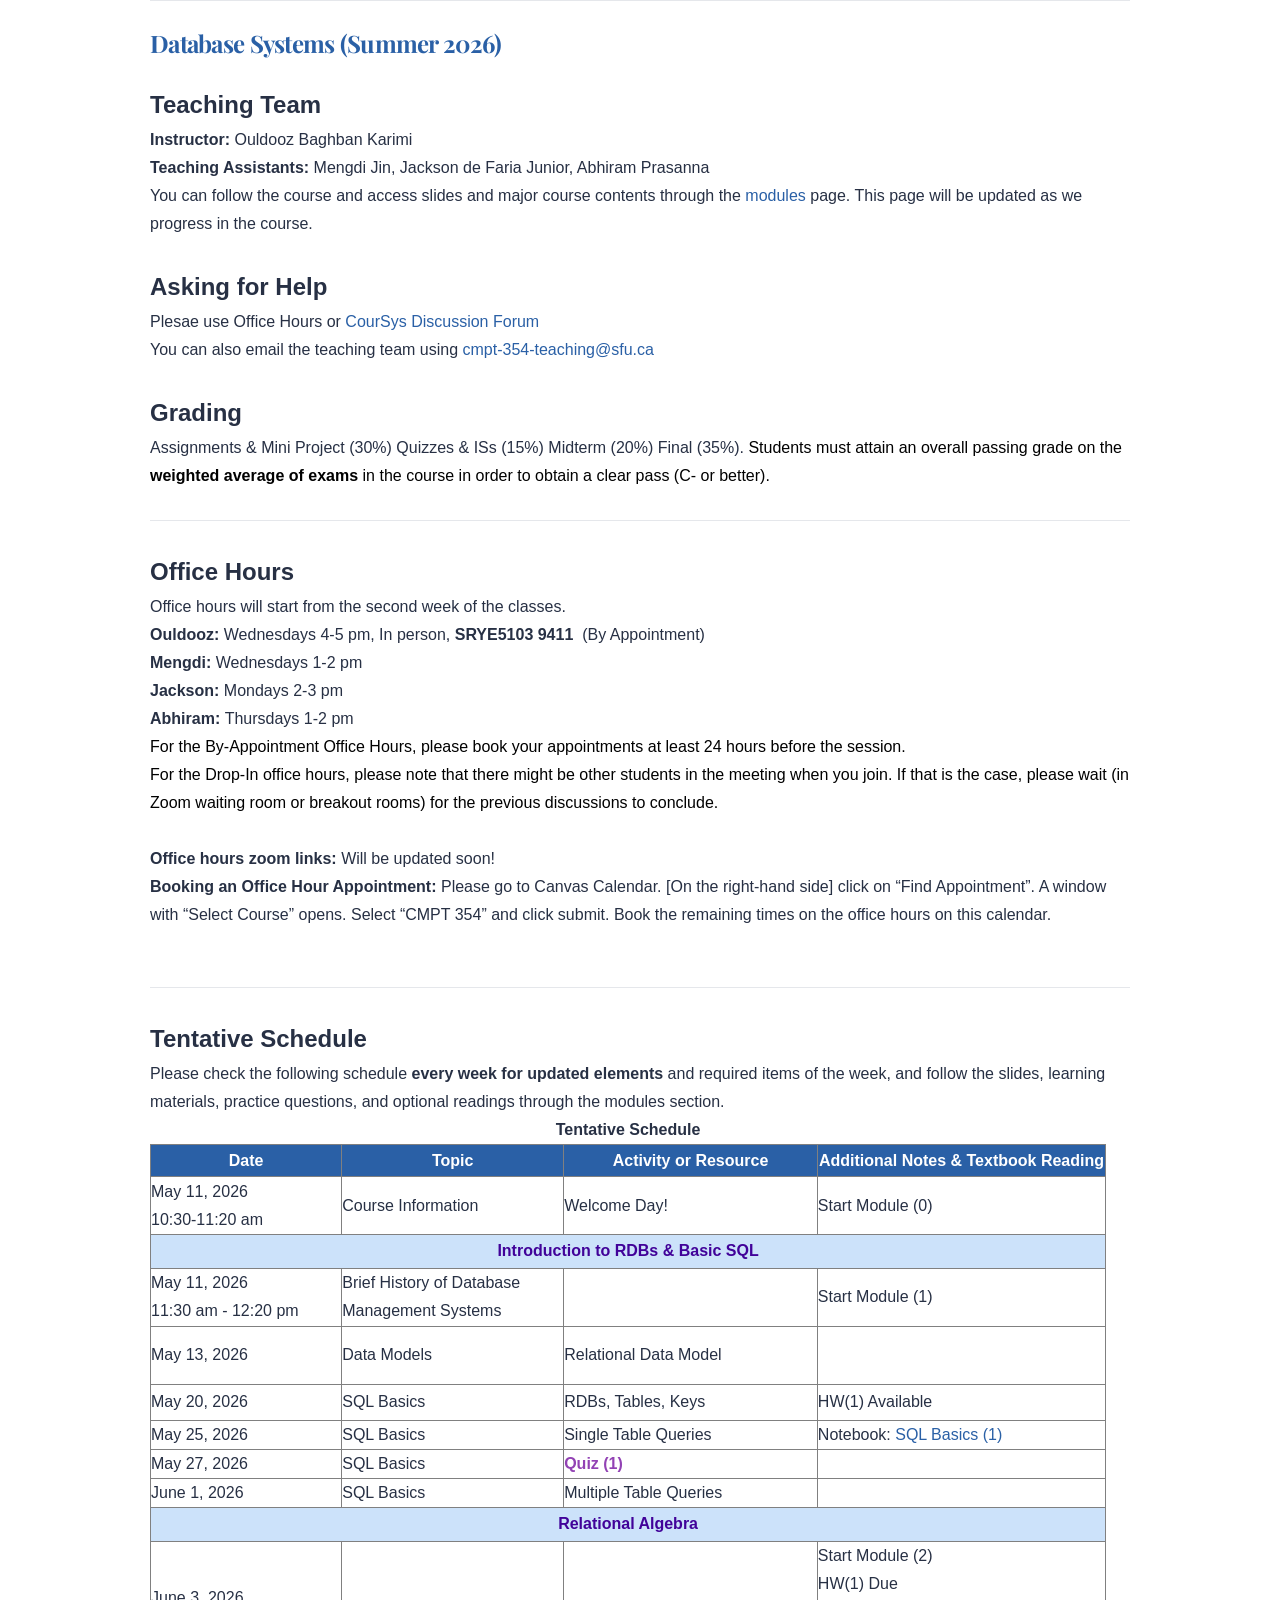
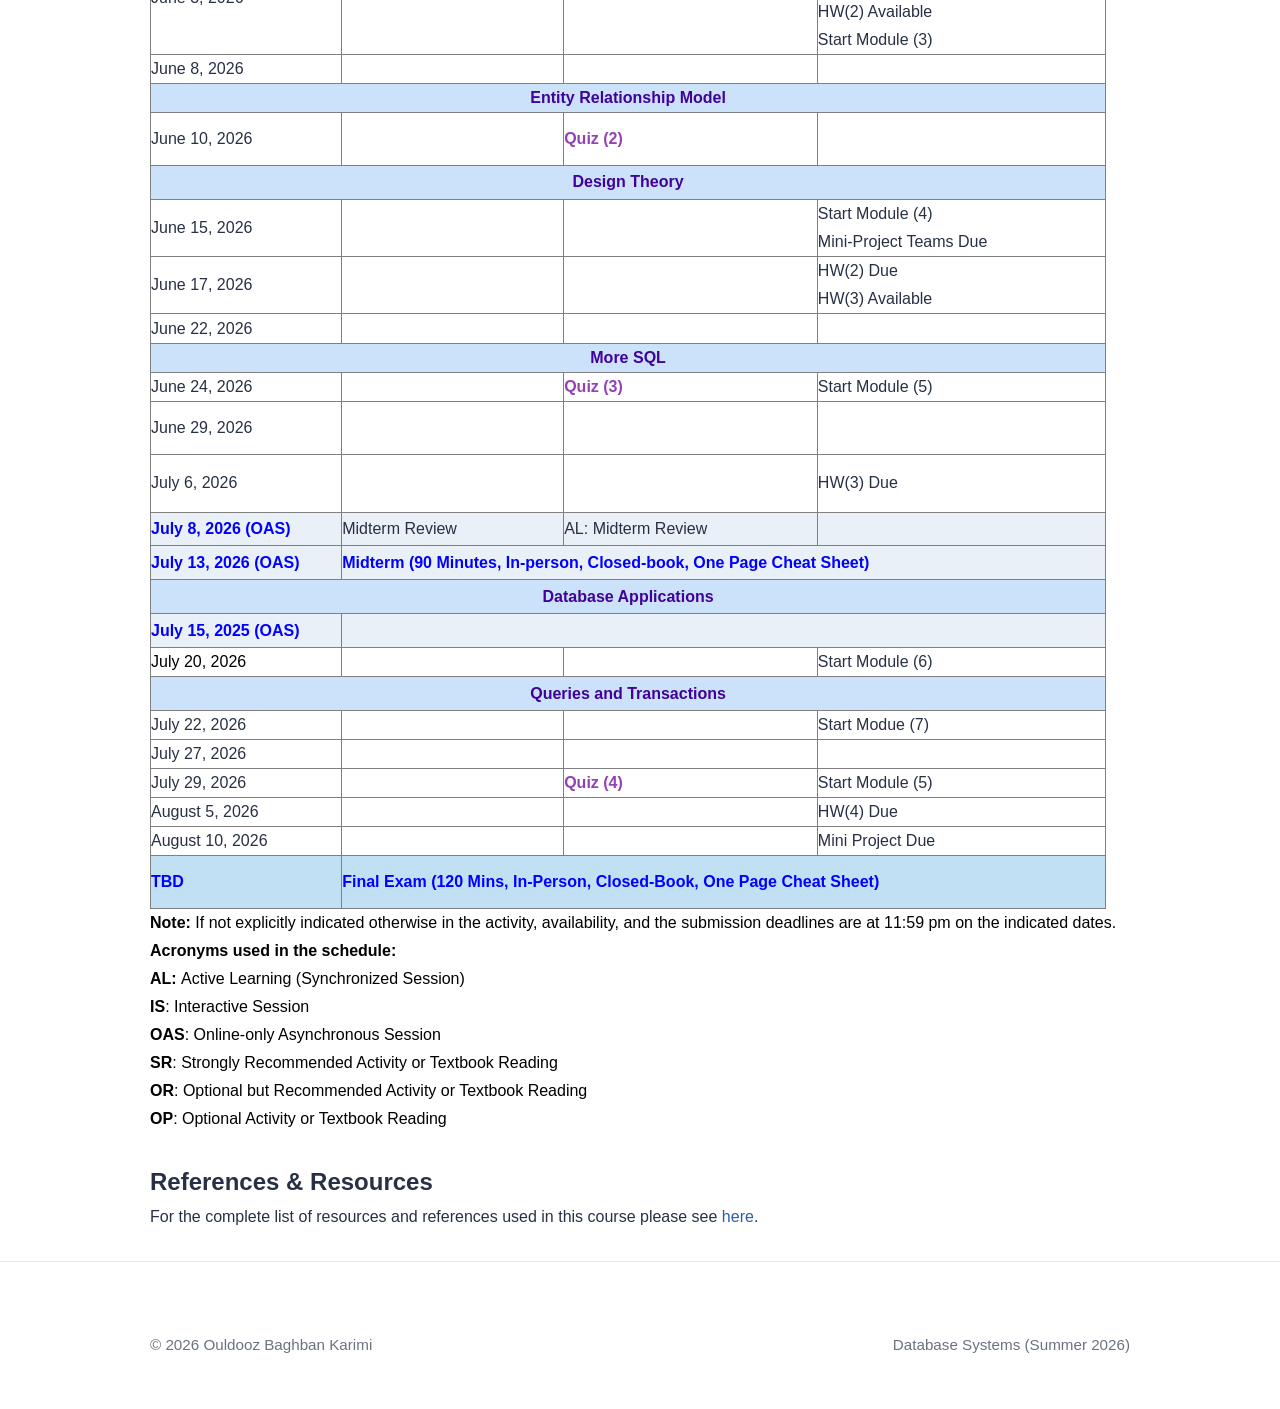
==== commit ff438e3a: "Website Update: Jupyter Notebook" ====
--- a/teaching/summer2026/DBS/index.html
+++ b/teaching/summer2026/DBS/index.html
@@ -87,7 +87,7 @@
             <td style="width: 20.0168%; height: 29px;">May 25, 2026</td>
             <td style="width: 23.2355%; height: 29px;">SQL Basics</td>
             <td style="width: 26.5549%; height: 29px;">Single Table Queries</td>
-            <td style="width: 30.176%; height: 29px;"></td>
+            <td style="width: 30.176%; height: 29px;">Notebook: <a href="files/SQLBasics(1).ipynb" target="_blank"> SQL Basics (1)</a></td>
         </tr>
         <tr style="height: 29px;">
             <td style="width: 20.0168%; height: 29px;">May 27, 2026</td>
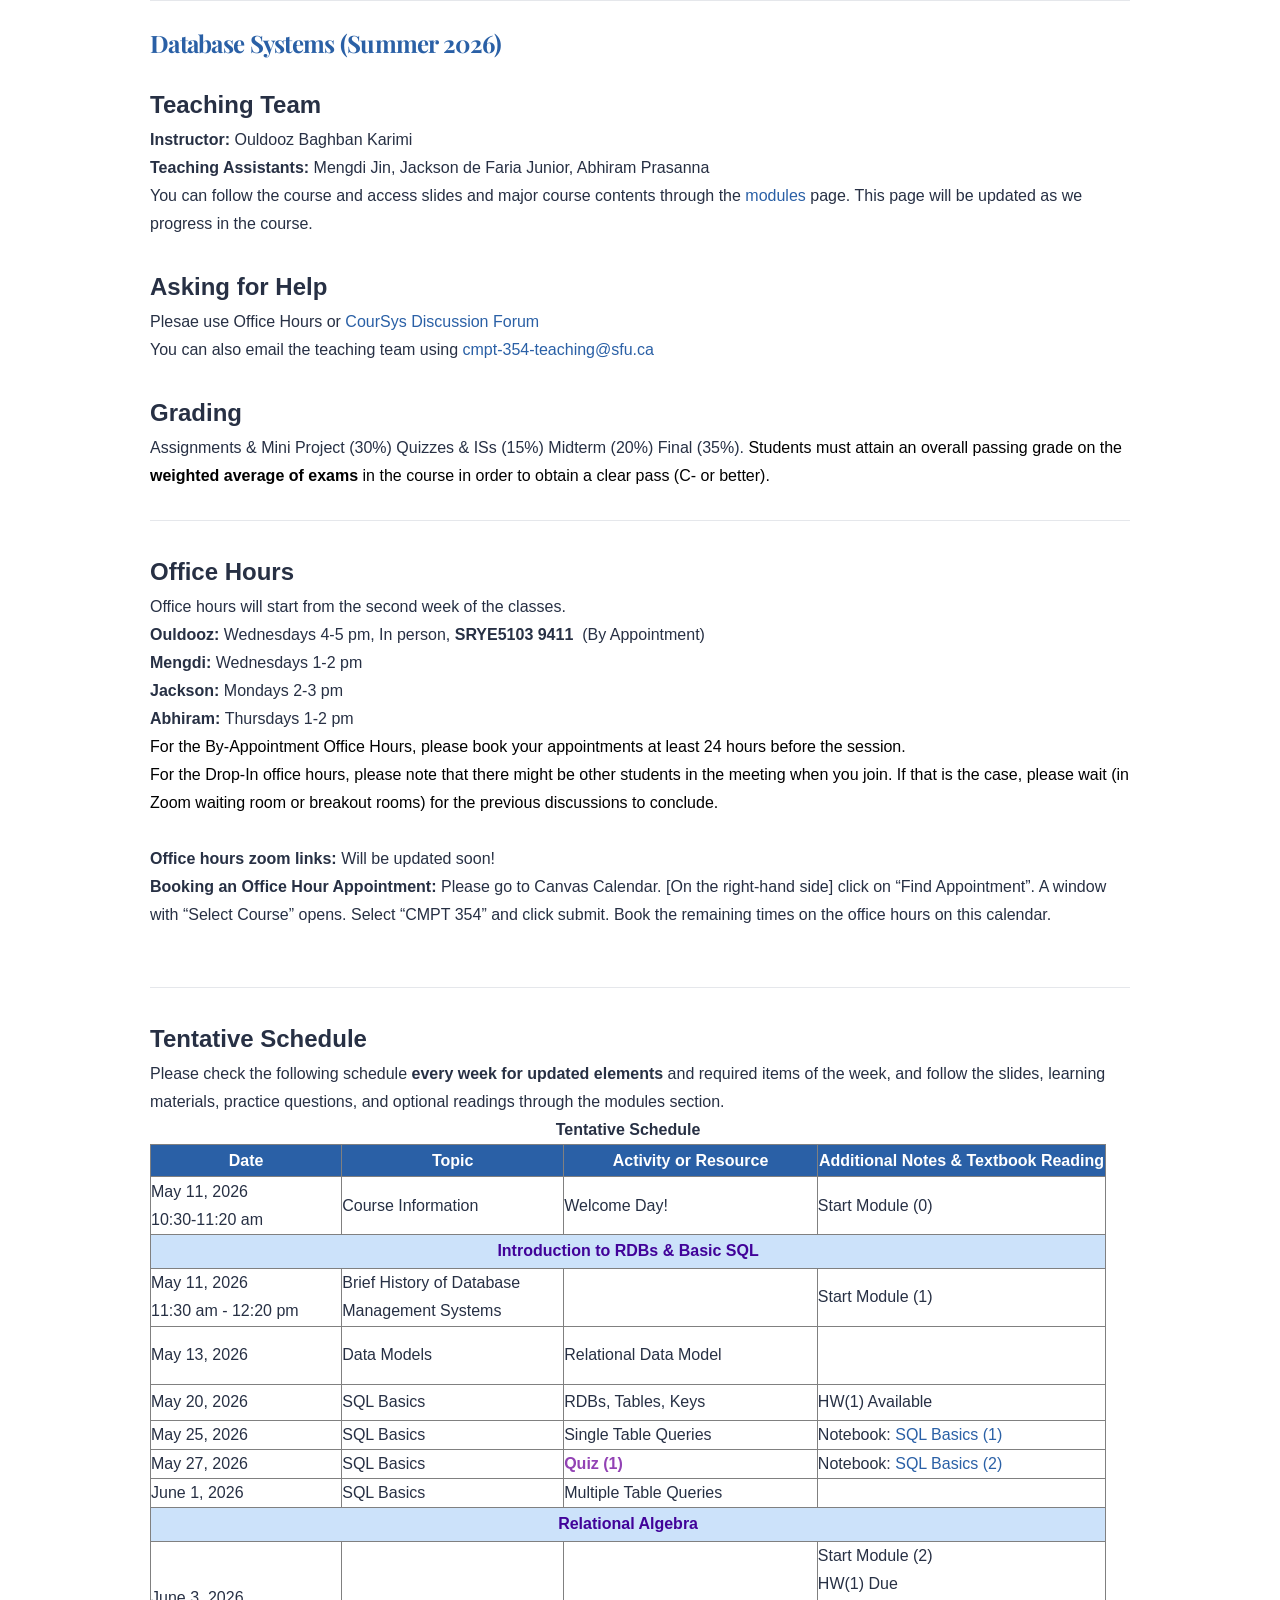
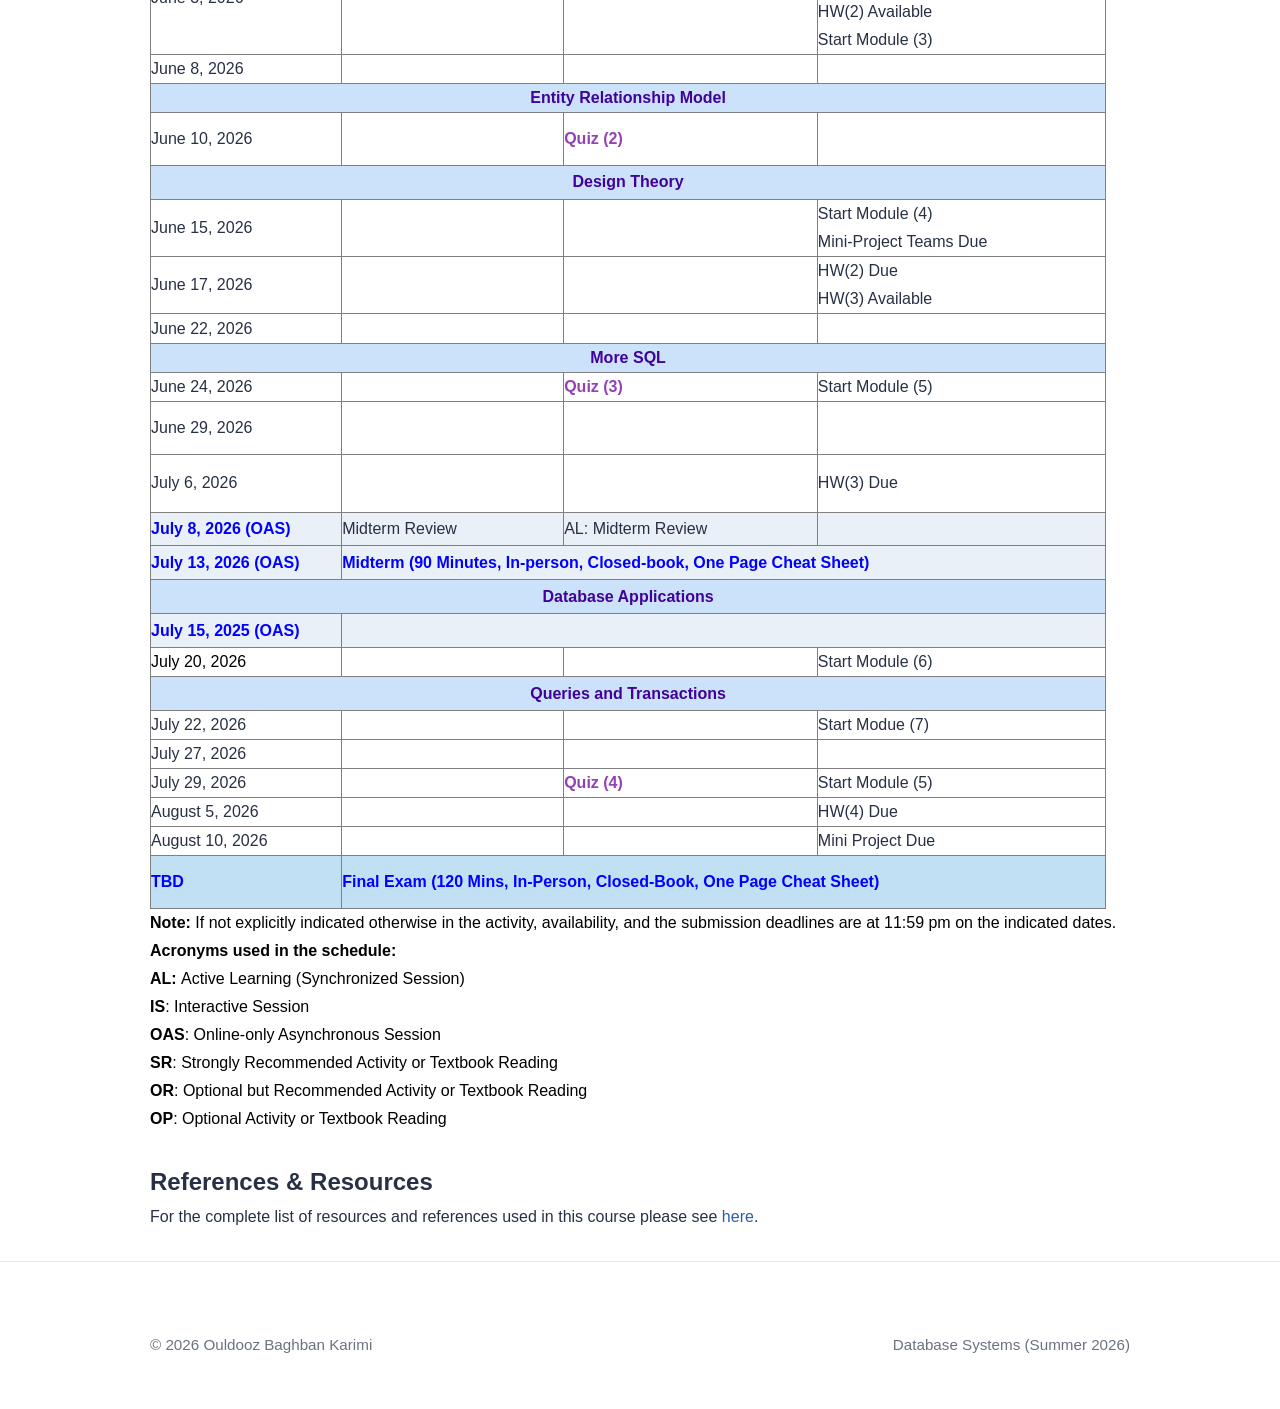
==== commit 9bc59e33: "Website Update" ====
--- a/teaching/summer2026/DBS/index.html
+++ b/teaching/summer2026/DBS/index.html
@@ -93,7 +93,7 @@
             <td style="width: 20.0168%; height: 29px;">May 27, 2026</td>
             <td style="width: 23.2355%; height: 29px;">SQL Basics</td>
             <td style="width: 26.5549%; height: 29px;"><span style="color: #9242b4;"><strong>Quiz (1)</strong></span></td>
-            <td style="width: 30.176%; height: 29px;"></td>
+            <td style="width: 30.176%; height: 29px;">Notebook: <a href="files/SQLBasics(2).ipynb" target="_blank"> SQL Basics (2)</a></td>
         </tr>
         <tr style="height: 29.1333px;">
             <td style="width: 20.0168%; height: 29.1333px;">June 1, 2026</td>
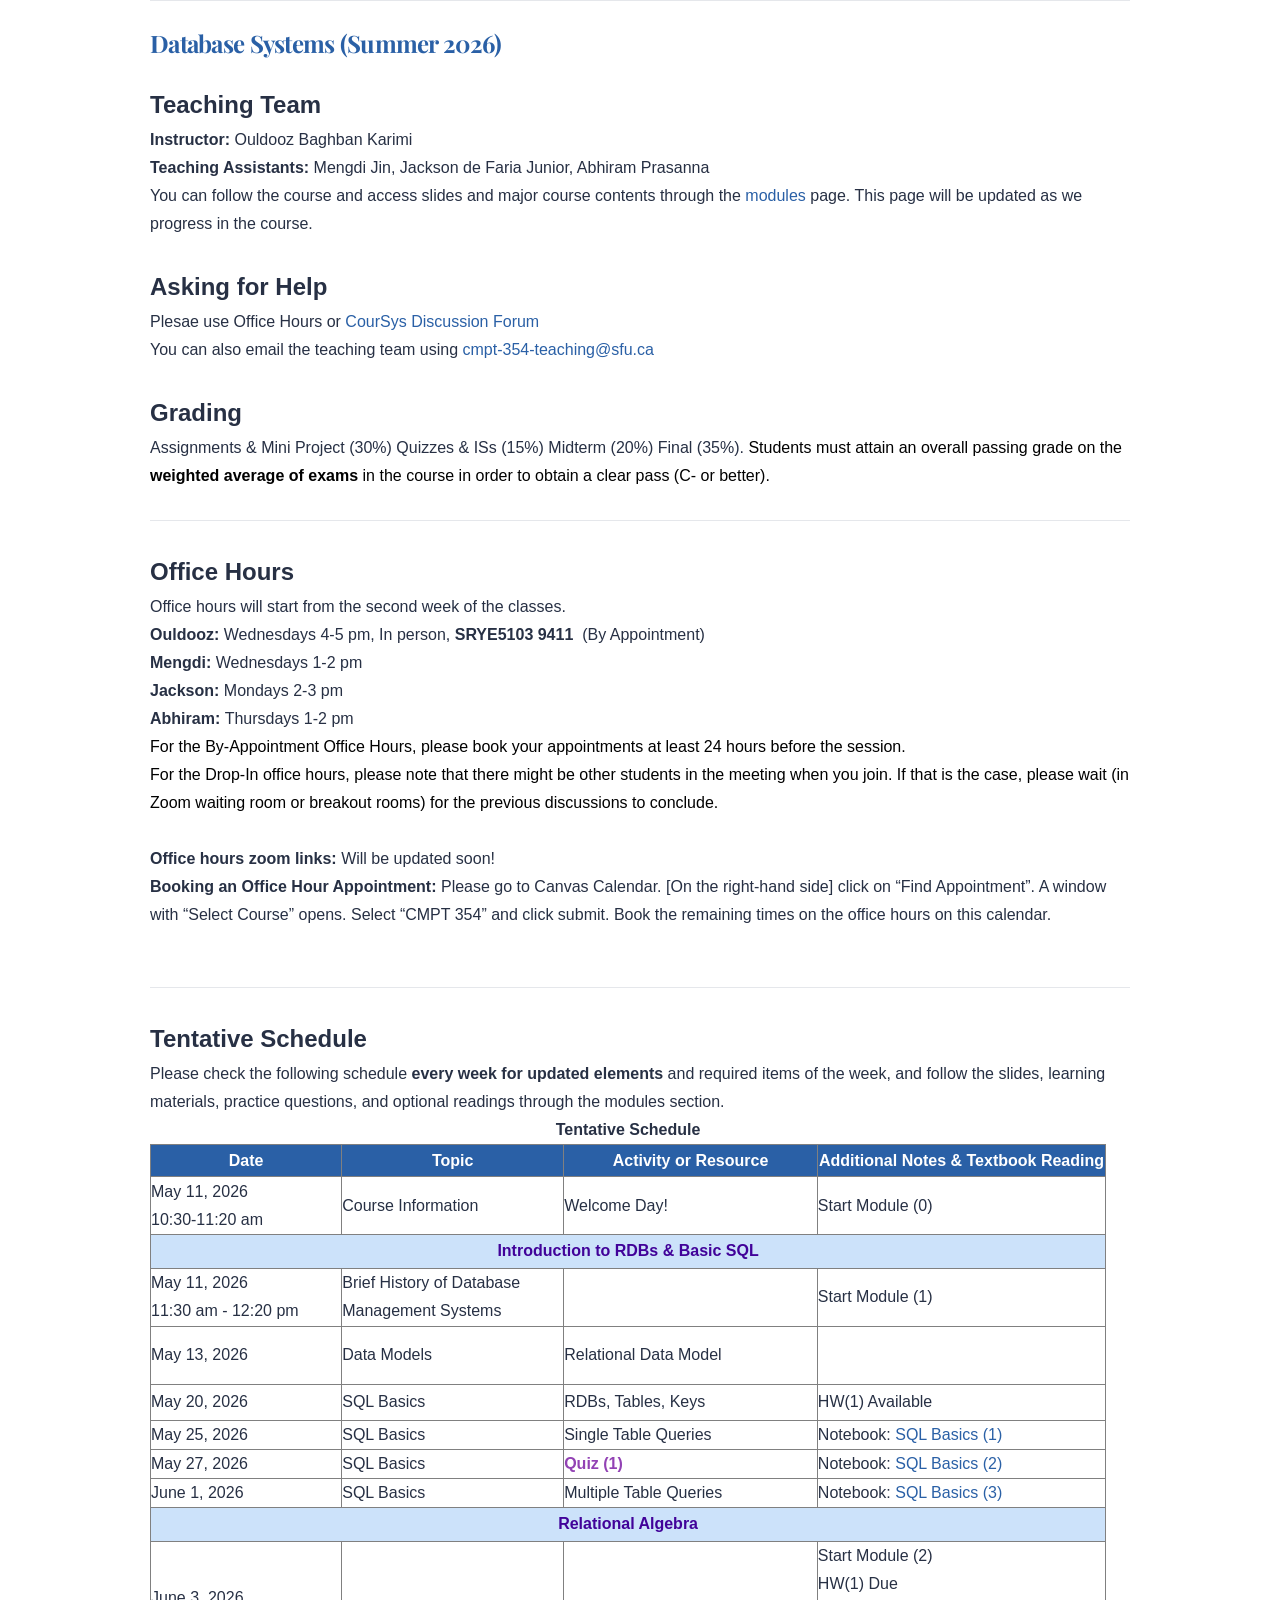
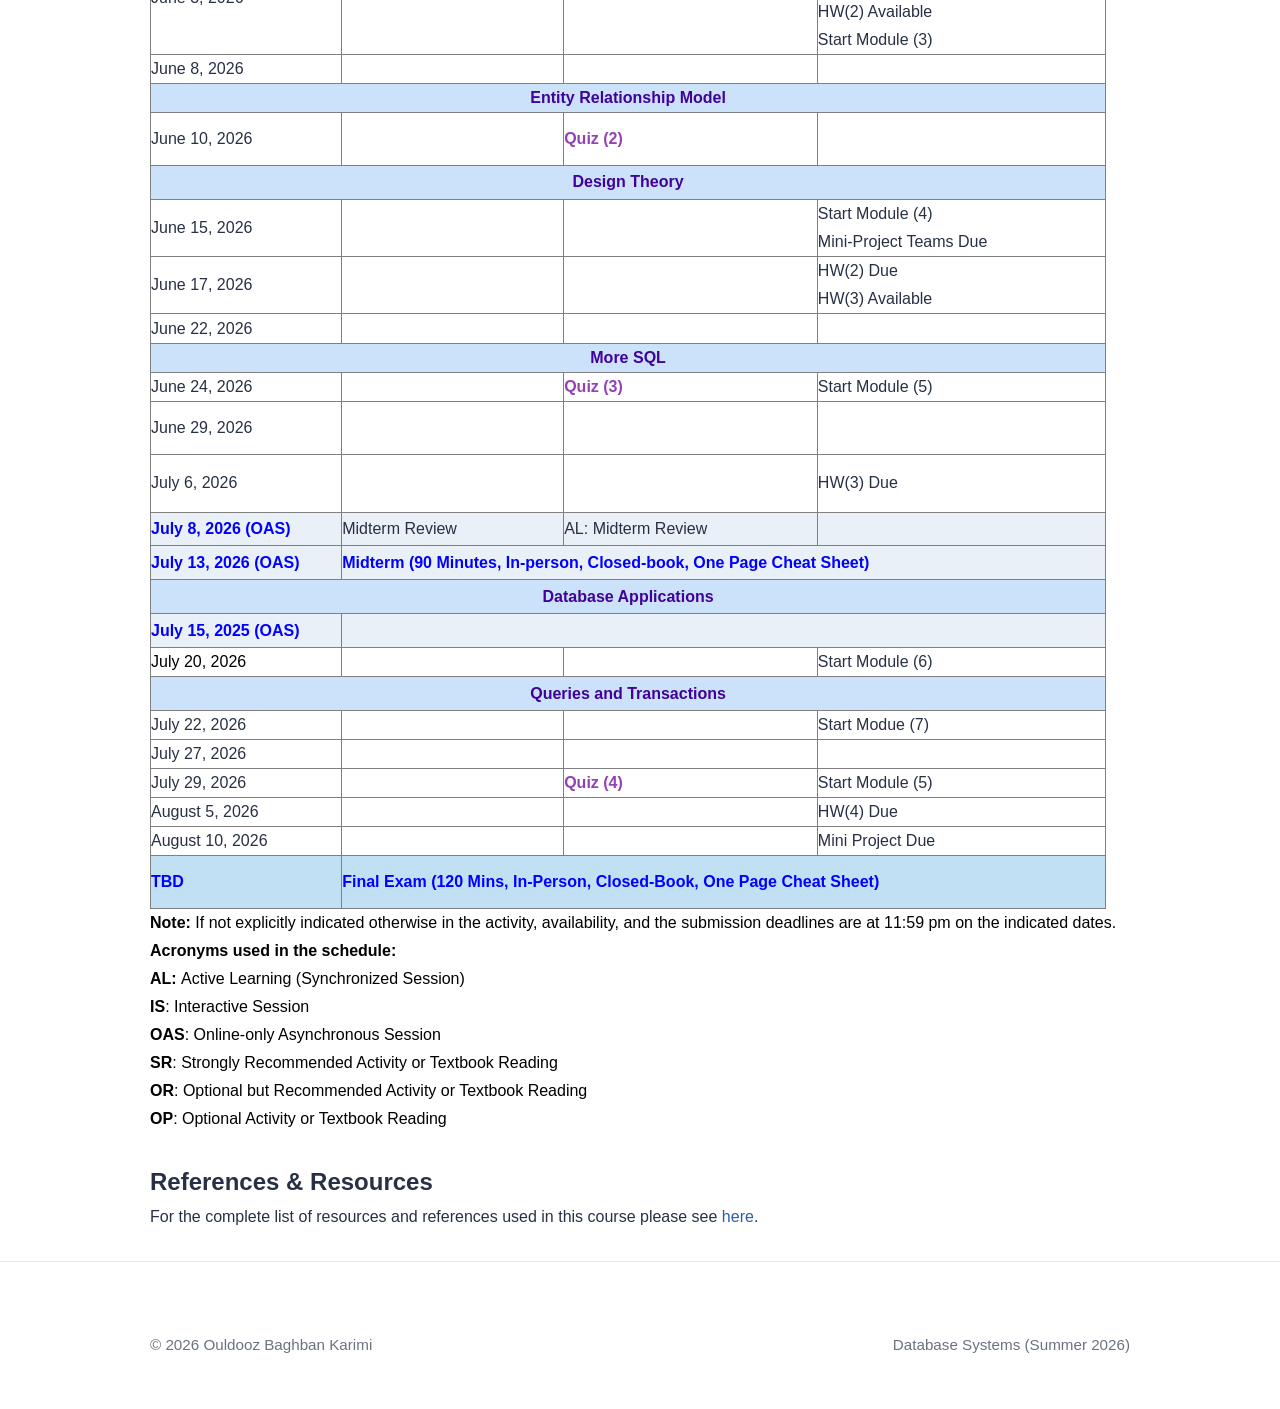
==== commit 738fad97: "Website Update" ====
--- a/teaching/summer2026/DBS/index.html
+++ b/teaching/summer2026/DBS/index.html
@@ -99,7 +99,7 @@
             <td style="width: 20.0168%; height: 29.1333px;">June 1, 2026</td>
             <td style="width: 23.2355%; height: 29.1333px;">SQL Basics</td>
             <td style="width: 26.5549%; height: 29.1333px;">Multiple Table Queries</td>
-            <td style="width: 30.176%; height: 29.1333px;"></td>
+            <td style="width: 30.176%; height: 29.1333px;">Notebook: <a href="files/SQLBasics(3).ipynb" target="_blank"> SQL Basics (3)</a></td>
         </tr>
         <tr style="height: 29px;">
             <td style="width: 99.9832%; height: 33.9167px; background-color: #cce2fa; text-align: center;" colspan="4"><strong><span style="color: #410299;">Relational Algebra</span></strong></td>
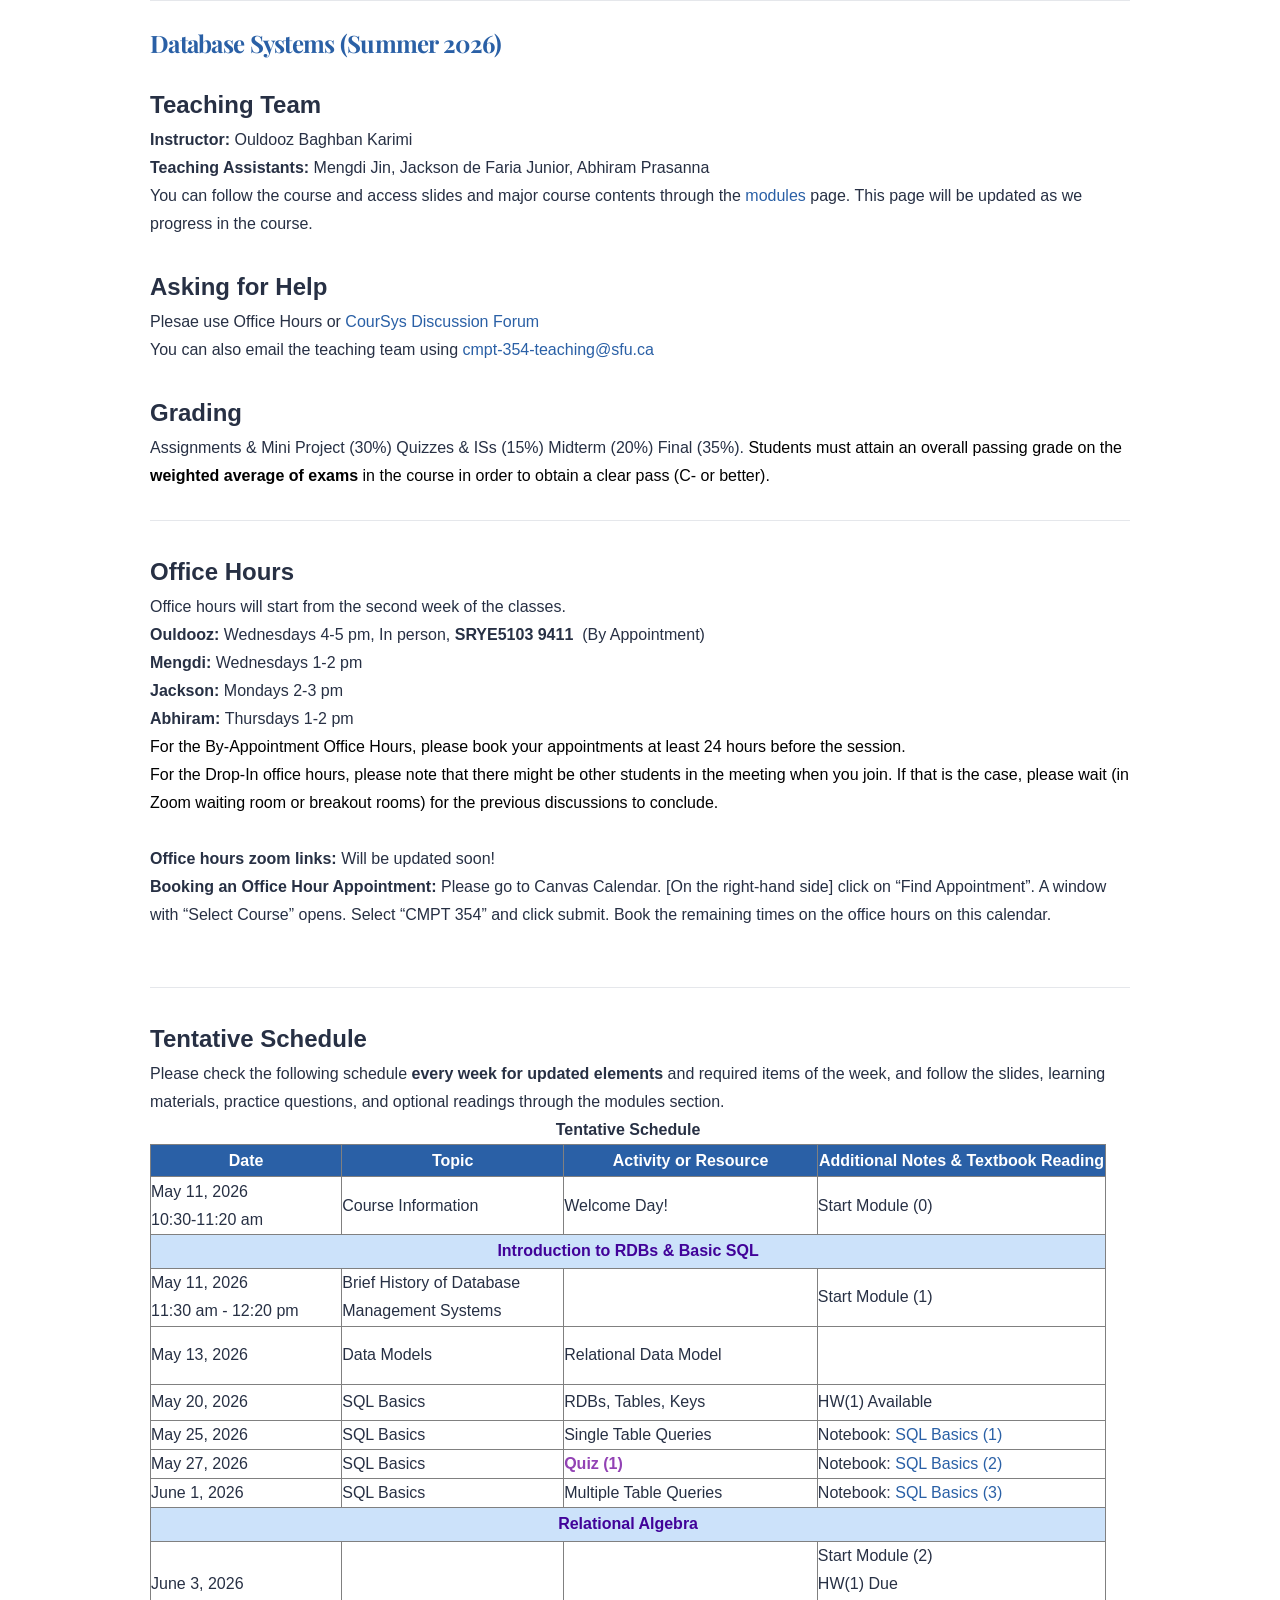
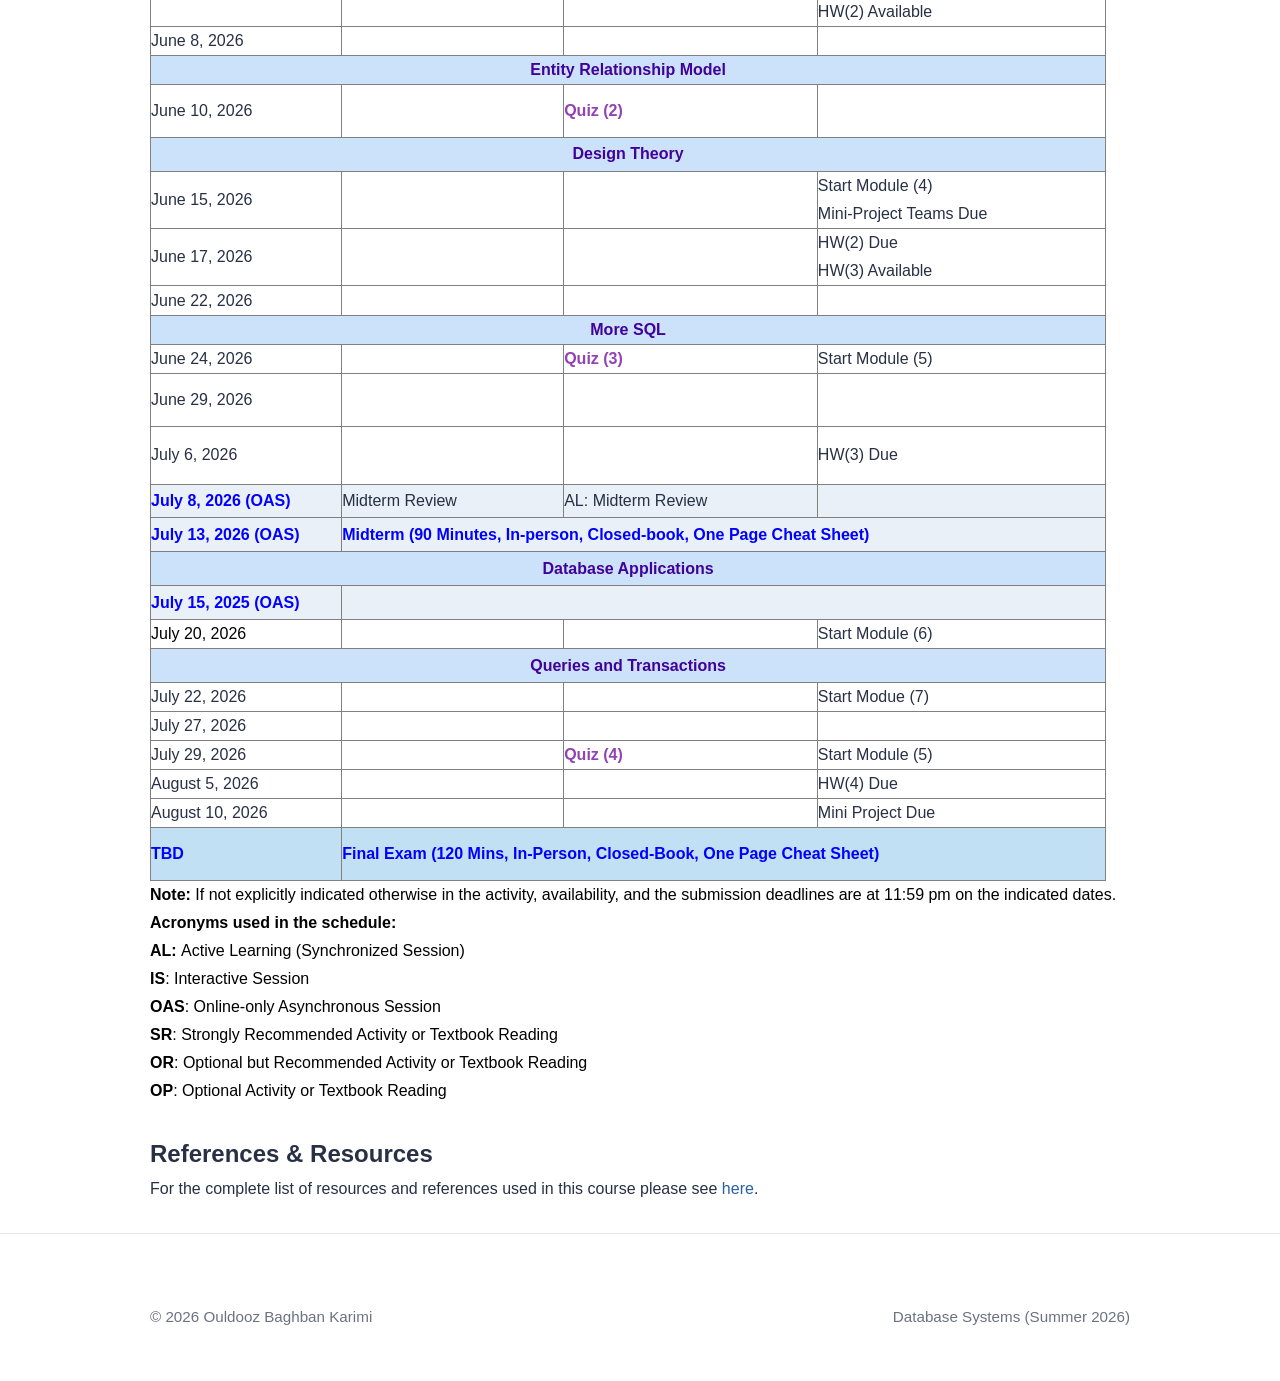
==== commit 605c14ea: "Website Update" ====
--- a/teaching/summer2026/DBS/index.html
+++ b/teaching/summer2026/DBS/index.html
@@ -109,7 +109,7 @@
             <td style="width: 20.0168%; height: 53px;">June 3, 2026</td>
             <td style="width: 23.2355%; height: 53px;"></td>
             <td style="width: 26.5549%; height: 53px;"></td>
-            <td style="width: 30.176%; height: 53px;">Start Module (2)<br/>HW(1) Due<br />HW(2) Available<br/>Start Module (3)</td>
+            <td style="width: 30.176%; height: 53px;">Start Module (2)<br/>HW(1) Due<br />HW(2) Available</td>
         </tr>
         <tr style="height: 29px;">
             <td style="width: 20.0168%; height: 29px;">June 8, 2026</td>
